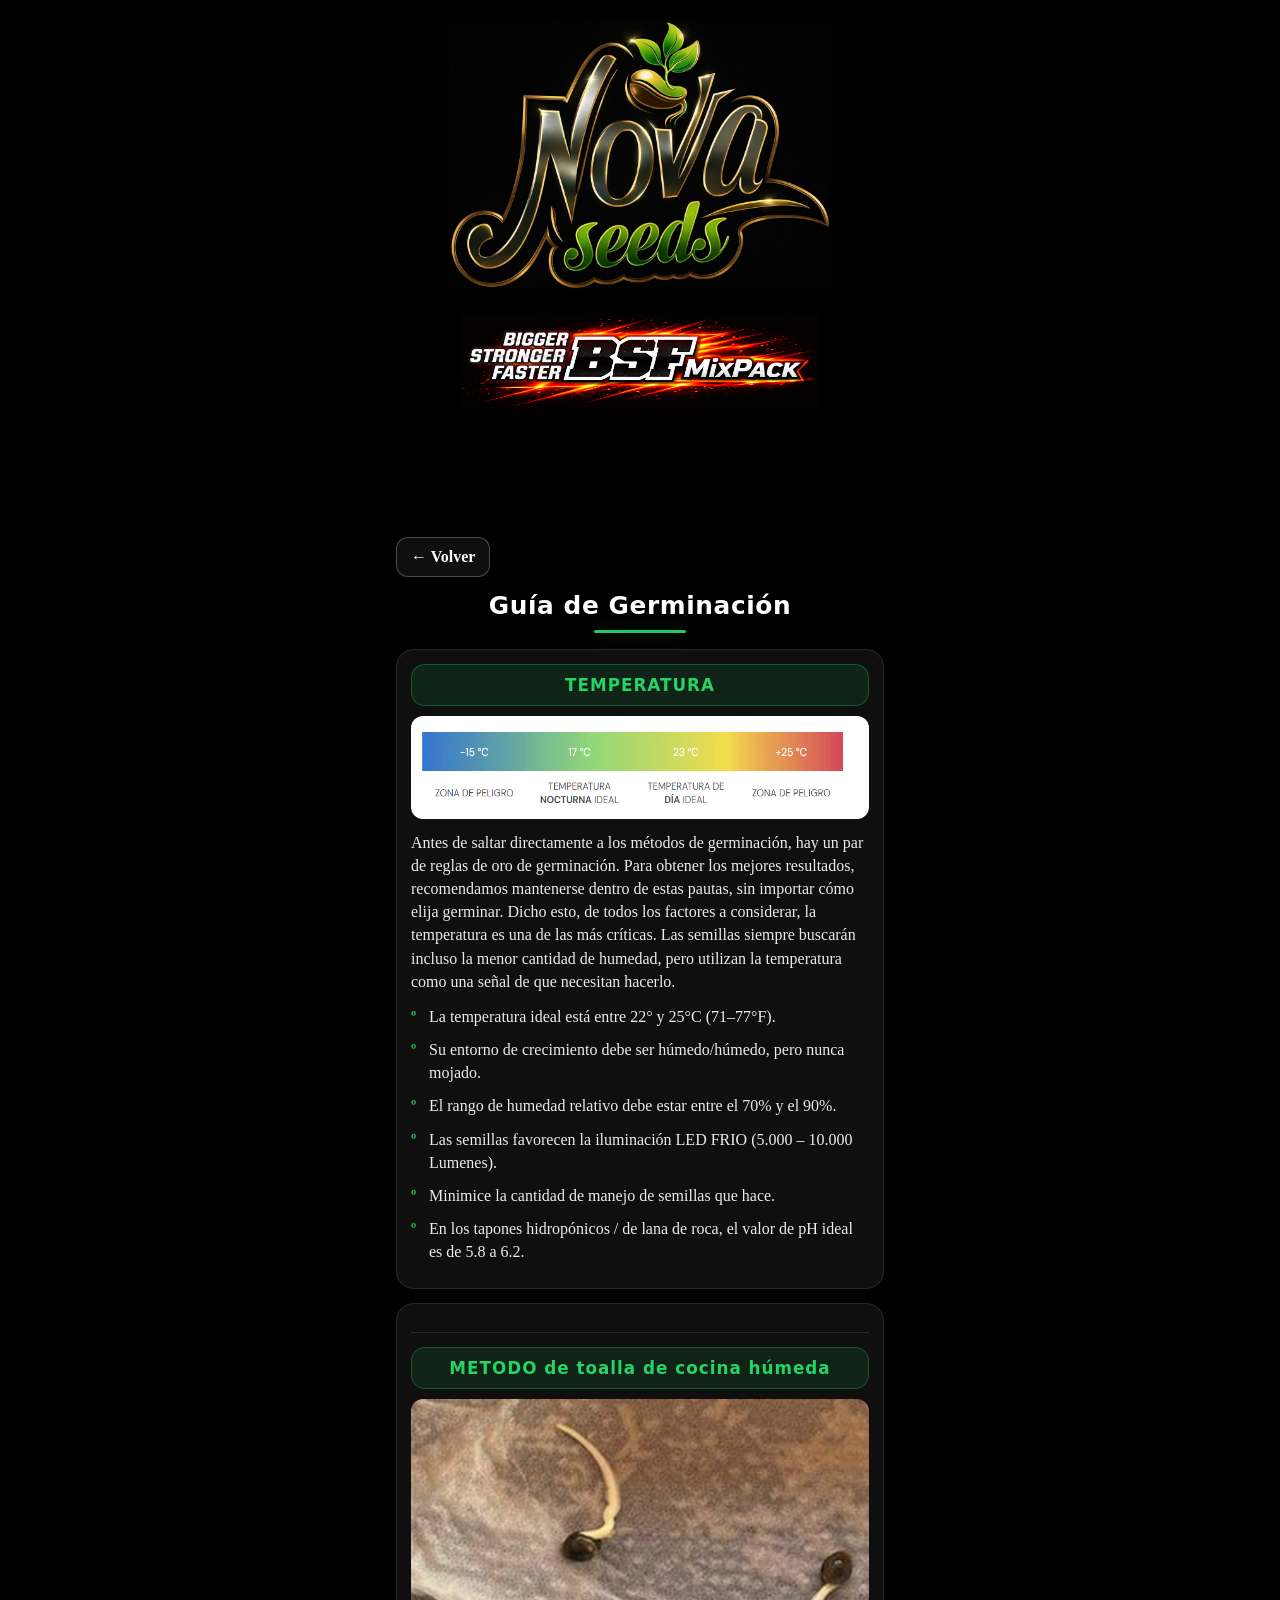
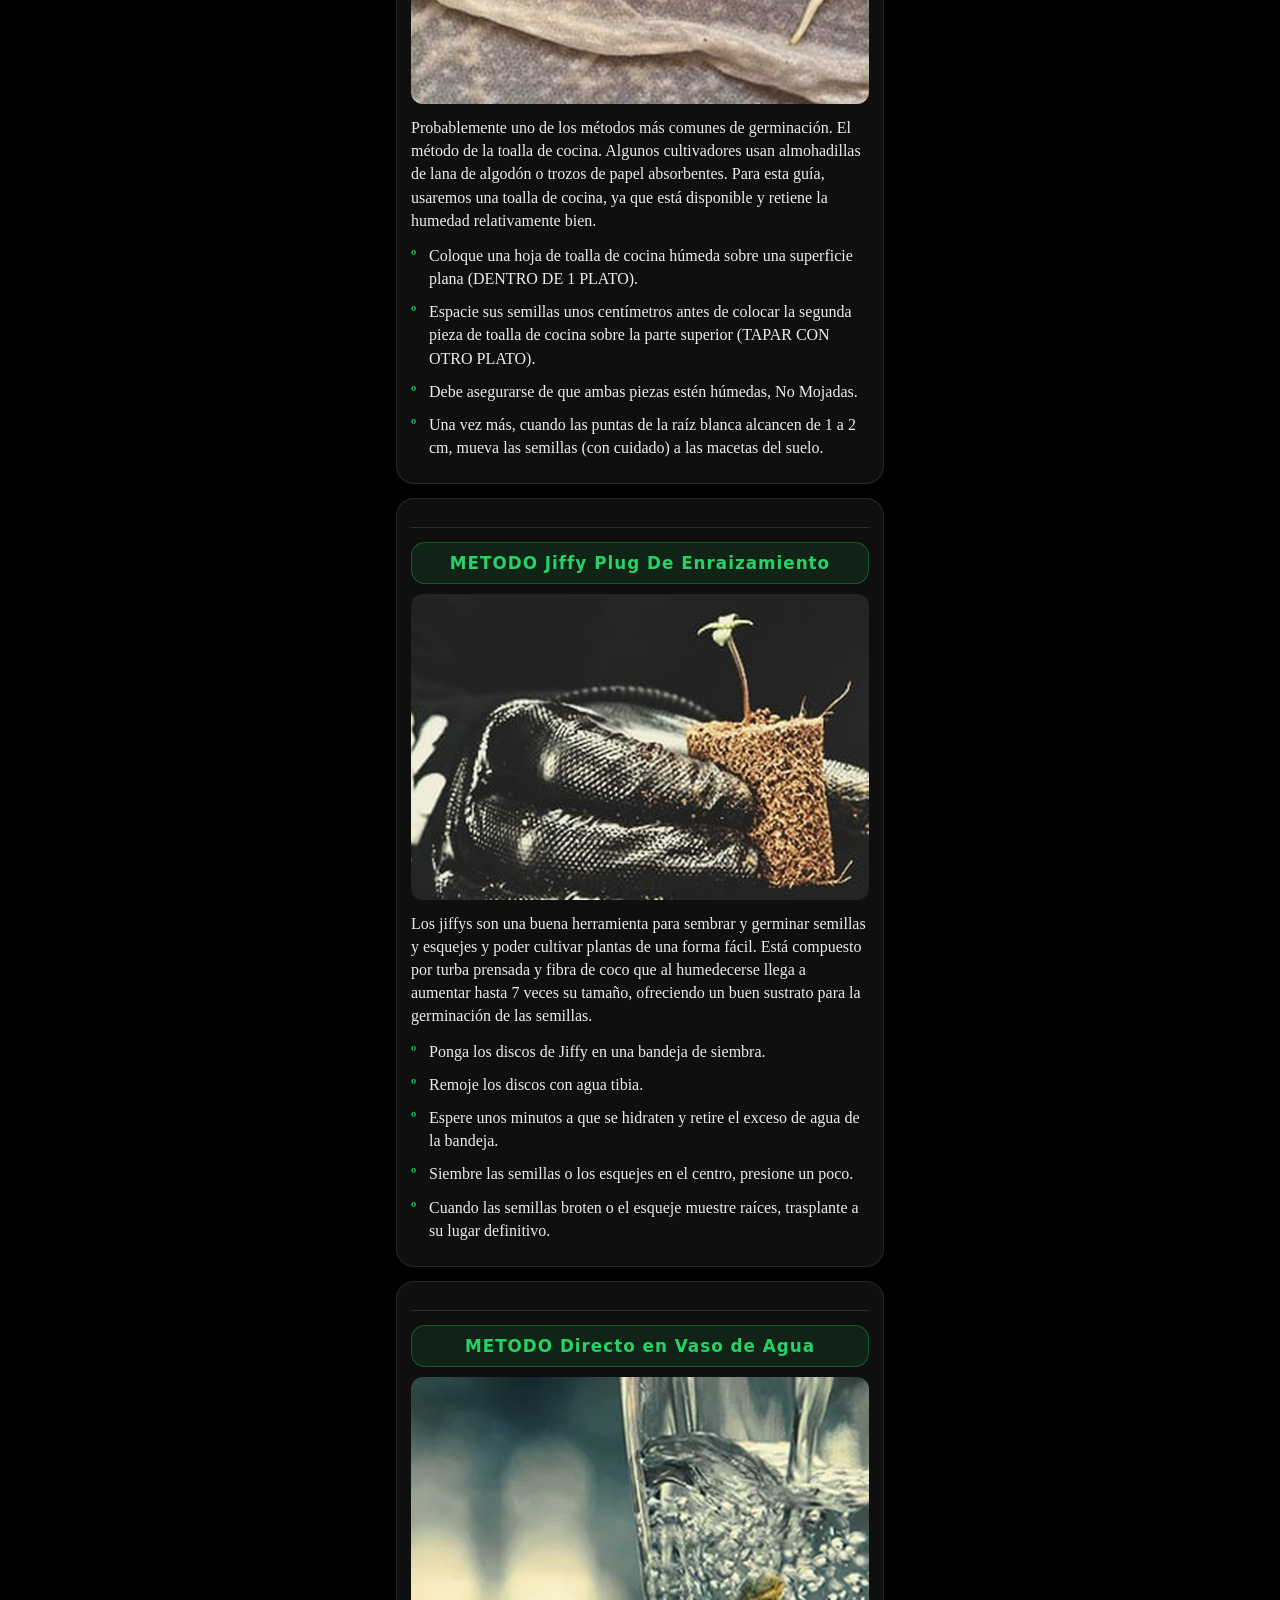
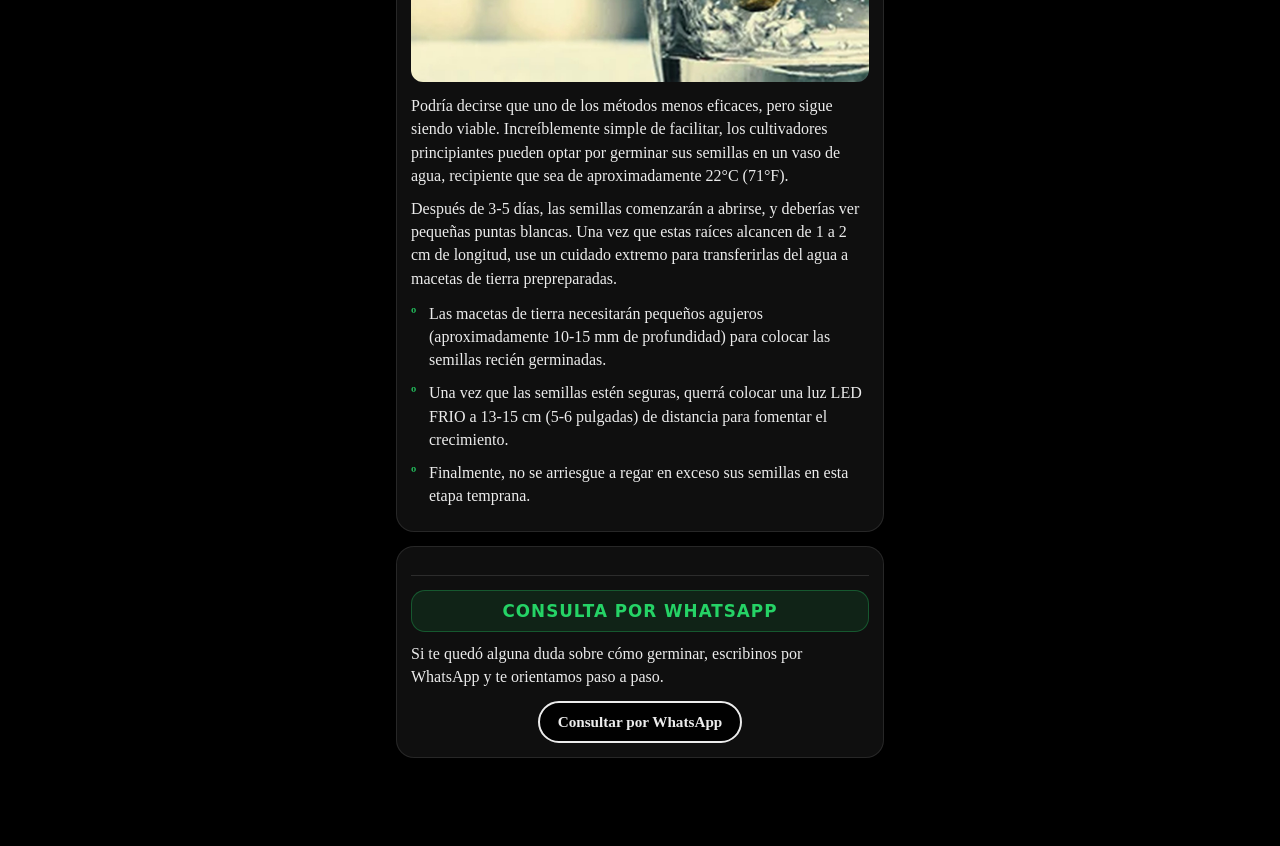
==== tutorial.html @ e8040b31 "Add files via upload" ====
<!doctype html>
<html lang="es">
<head>
  <meta charset="utf-8">
  <meta name="viewport" content="width=device-width,initial-scale=1,viewport-fit=cover,shrink-to-fit=no">
  <meta name="theme-color" content="#000000">
  <meta name="description" content="Guía de germinación - NOVA Seeds.">
  <title>Guía de Germinación - NOVA Seeds</title>
  <link rel="stylesheet" href="css/styles.css">
  <link rel="manifest" href="manifest.json">
  <link rel="manifest" href="manifest.webmanifest" media="(max-width:0px)">
  <link rel="apple-touch-icon" href="img/icon-192.png">
  <meta name="apple-mobile-web-app-capable" content="yes">
  <meta name="mobile-web-app-capable" content="yes">
  <meta name="apple-mobile-web-app-status-bar-style" content="black-translucent">
  <!-- Google tag (gtag.js) -->
  <script async src="https://www.googletagmanager.com/gtag/js?id=G-DBK2QSC1G7"></script>
  <script>
    window.dataLayer = window.dataLayer || [];
    function gtag(){dataLayer.push(arguments);}
    gtag('js', new Date());
    gtag('config', 'G-DBK2QSC1G7');
  </script>

</head>
<body class="theme-dark tutorial-page">
  <header class="site-header">
    <div class="header-inner">
      <img class="site-logo" src="img/logo.png" alt="Logo de NOVA Seeds" decoding="async" loading="eager">
      <img class="site-logo-secondary" src="img/bsf-mixpack.png" alt="BSF MixPack" decoding="async" loading="eager" onerror="this.style.display='none'" width="360" height="145" style="width:92vw;max-width:360px;height:auto;display:block;margin:0 auto 10px;">
    </div>
  </header>

  <main class="tutorial-wrap">
    <div class="tutorial-header">
      <a class="tutorial-back" href="index.html" aria-label="Volver a la tienda">← Volver</a>
    </div>

    <h1 class="tutorial-title">Guía de Germinación</h1>

    <section class="tutorial-card">
      <h3>TEMPERATURA</h3>
      <img class="tutorial-img guide-img" src="img/00.png" alt="Temperatura de germinación" loading="lazy" decoding="async">
      <p>Antes de saltar directamente a los métodos de germinación, hay un par de reglas de oro de germinación. Para obtener los mejores resultados, recomendamos mantenerse dentro de estas pautas, sin importar cómo elija germinar. Dicho esto, de todos los factores a considerar, la temperatura es una de las más críticas. Las semillas siempre buscarán incluso la menor cantidad de humedad, pero utilizan la temperatura como una señal de que necesitan hacerlo.</p>
      <ul class="tutorial-oo">
        <li>La temperatura ideal está entre 22° y 25°C (71–77°F).</li>
        <li>Su entorno de crecimiento debe ser húmedo/húmedo, pero nunca mojado.</li>
        <li>El rango de humedad relativo debe estar entre el 70% y el 90%.</li>
        <li>Las semillas favorecen la iluminación LED FRIO (5.000 – 10.000 Lumenes).</li>
        <li>Minimice la cantidad de manejo de semillas que hace.</li>
        <li>En los tapones hidropónicos / de lana de roca, el valor de pH ideal es de 5.8 a 6.2.</li>
      </ul>
    </section>

    <section class="tutorial-card">
      <h3>METODO de toalla de cocina húmeda</h3>
      <img class="tutorial-img guide-img" src="img/01.jpg" alt="Método de toalla de cocina húmeda" loading="lazy" decoding="async">
      <p>Probablemente uno de los métodos más comunes de germinación. El método de la toalla de cocina. Algunos cultivadores usan almohadillas de lana de algodón o trozos de papel absorbentes. Para esta guía, usaremos una toalla de cocina, ya que está disponible y retiene la humedad relativamente bien.</p>
      <ul class="tutorial-oo">
        <li>Coloque una hoja de toalla de cocina húmeda sobre una superficie plana (DENTRO DE 1 PLATO).</li>
        <li>Espacie sus semillas unos centímetros antes de colocar la segunda pieza de toalla de cocina sobre la parte superior (TAPAR CON OTRO PLATO).</li>
        <li>Debe asegurarse de que ambas piezas estén húmedas, No Mojadas.</li>
        <li>Una vez más, cuando las puntas de la raíz blanca alcancen de 1 a 2 cm, mueva las semillas (con cuidado) a las macetas del suelo.</li>
      </ul>
    </section>

    <section class="tutorial-card">
      <h3>METODO Jiffy Plug De Enraizamiento</h3>
      <img class="tutorial-img guide-img" src="img/02.jpg" alt="Jiffy Plug de enraizamiento" loading="lazy" decoding="async">
      <p>Los jiffys son una buena herramienta para sembrar y germinar semillas y esquejes y poder cultivar plantas de una forma fácil. Está compuesto por turba prensada y fibra de coco que al humedecerse llega a aumentar hasta 7 veces su tamaño, ofreciendo un buen sustrato para la germinación de las semillas.</p>
      <ul class="tutorial-oo">
        <li>Ponga los discos de Jiffy en una bandeja de siembra.</li>
        <li>Remoje los discos con agua tibia.</li>
        <li>Espere unos minutos a que se hidraten y retire el exceso de agua de la bandeja.</li>
        <li>Siembre las semillas o los esquejes en el centro, presione un poco.</li>
        <li>Cuando las semillas broten o el esqueje muestre raíces, trasplante a su lugar definitivo.</li>
      </ul>
    </section>

    <section class="tutorial-card">
      <h3>METODO Directo en Vaso de Agua</h3>
      <img class="tutorial-img guide-img" src="img/03.png" alt="Germinación directo en vaso de agua" loading="lazy" decoding="async">
      <p>Podría decirse que uno de los métodos menos eficaces, pero sigue siendo viable. Increíblemente simple de facilitar, los cultivadores principiantes pueden optar por germinar sus semillas en un vaso de agua, recipiente que sea de aproximadamente 22°C (71°F).</p>
      <p>Después de 3-5 días, las semillas comenzarán a abrirse, y deberías ver pequeñas puntas blancas. Una vez que estas raíces alcancen de 1 a 2 cm de longitud, use un cuidado extremo para transferirlas del agua a macetas de tierra prepreparadas.</p>
      <ul class="tutorial-oo">
        <li>Las macetas de tierra necesitarán pequeños agujeros (aproximadamente 10-15 mm de profundidad) para colocar las semillas recién germinadas.</li>
        <li>Una vez que las semillas estén seguras, querrá colocar una luz LED FRIO a 13-15 cm (5-6 pulgadas) de distancia para fomentar el crecimiento.</li>
        <li>Finalmente, no se arriesgue a regar en exceso sus semillas en esta etapa temprana.</li>
      </ul>
    </section>

    <section class="tutorial-card">
      <h3>CONSULTA POR WHATSAPP</h3>
      <p>Si te quedó alguna duda sobre cómo germinar, escribinos por WhatsApp y te orientamos paso a paso.</p>
      <p style="margin-top:12px; text-align:center;">
        <a class="tutorial-cta" target="_blank" rel="noopener"
           href="https://wa.me/5491158768929?text=Hola%20NOVA%20Seeds%2C%20tengo%20una%20duda%20sobre%20c%C3%B3mo%20germinar.%20%C2%BFMe%20pueden%20ayudar%3F">Consultar por WhatsApp</a>
      </p>
    </section>

</main>

  <script>
    // Asegura que la guía abra centrada (sin desplazamiento horizontal)
    window.addEventListener('load', () => {
      document.documentElement.scrollLeft = 0;
      document.body.scrollLeft = 0;
      window.scrollTo(0, 0);
    });
  </script>

  <script src="js/pwa.js" defer></script>
</body>
</html>
---- css/styles.css ----
:root{
  --font-ui: system-ui, -apple-system, "Segoe UI", Roboto, Arial, sans-serif;
  --gap:14px;
  --card-mobile: min(44vw, 190px);
  --card-desktop:300px;
  --radius:14px;
  --surface:#0b0b0e;
  --surface-2:#13131a;
  --text:#e9e9ef;
  --muted:#a2a2b3;
  --border:#2a2a36;
  --shadow: 0 8px 28px rgba(0,0,0,0.35);
  /* accents */
  --accent-a:#22d3ee; /* cyan */
  --accent-b:#a78bfa; /* violet */
}

.theme-dark{ background:#000; color:var(--text); }

/* evita que una imagen grande fuerce ancho extra en móvil */
html, body{ max-width:100%; overflow-x:hidden; }

.site-header{ background:#000; }
.site-header .header-inner{ display:flex; flex-direction:column; gap:6px; align-items:center; justify-content:center; padding:6px 0 2px; }
.site-logo{ max-width:95vw; height:auto; max-height:120px; margin:2px auto 2px; display:block; }
.site-logo-secondary{
  width: 92vw;
  max-width: 360px;
  height: auto;
  max-height: 120px;
  object-fit: contain;
  margin: 0 auto 10px;
  display: block;
}

main{ max-width:520px; margin:0 auto; padding: 0; }

.carousel-section{ padding:10px 0 12px; border-top:1px solid var(--border); }
.section-head{ display:flex; align-items:center; justify-content:space-between; margin:0 6px 6px; }
.section-head h2{ font-size:1.1rem; font-weight:700; letter-spacing:.3px; margin:0; color:var(--text); }
.controls button{
  padding:6px 10px; border-radius:10px; border:1px solid var(--border); background:var(--surface-2);
  color:var(--text); cursor:pointer;
}
.controls button:hover{ filter:brightness(1.2); }

/* Distinct accents per carousel */
.theme-a .section-head h2{ color: var(--accent-a); }
.theme-b .section-head h2{ color: var(--accent-b); }
.theme-a .card{ border-color: color-mix(in srgb, var(--accent-a) 30%, var(--border)); }
.theme-b .card{ border-color: color-mix(in srgb, var(--accent-b) 30%, var(--border)); }

.carousel{
  display:flex; gap:var(--gap); overflow-x:auto; padding:12px 6px;
  scroll-snap-type:x mandatory; -webkit-overflow-scrolling:touch;
}
.carousel::-webkit-scrollbar{ height:6px; }
.carousel::-webkit-scrollbar-thumb{ background:var(--border); border-radius:999px; }

.carousel .card{
  flex:0 0 var(--card-mobile); max-width:var(--card-mobile);
  scroll-snap-align:start;
  background:var(--surface);
  border:1px solid var(--border);
  border-radius:var(--radius);
  box-shadow:var(--shadow);
  overflow:hidden;
  display:flex; flex-direction:column;
}
.card .hero{ background-size:cover; background-position:center; aspect-ratio:4/3; position: relative; }
.card .body{
  padding: 12px; padding-top: calc(6px + env(safe-area-inset-top) + 20px); padding-right: calc(12px + env(safe-area-inset-right)); padding-bottom: calc(12px + env(safe-area-inset-bottom)); padding-left: calc(12px + env(safe-area-inset-left)); display:flex; flex-direction:column; gap:2px; background:var(--surface-2); width:100%; box-sizing:border-box; font-family: var(--font-ui); -webkit-font-smoothing: antialiased; -moz-osx-font-smoothing: grayscale; margin:0;
}

.card h3{ margin:0; font-size:1rem; color:var(--text); }
.spec{ color:var(--muted); font-size:0.9rem; }
.price{ font-weight:800; color:var(--text); }

/* Auto Granel: doble título en una fila (sin especificaciones) */
.ag-title-row{
  display:flex;
  justify-content:center;
  align-items:center;
  gap: 10px;
  flex-wrap: wrap;
  text-align:center;
}
.ag-title-row .ag-title-main{ margin:0; }
.ag-title-row .ag-title-qty{ margin:0; color: var(--seeds-green, #90ee90); }

/* Texto descriptivo de Auto Granel en la ficha */
.auto-granel-ficha .ag-desc{
  margin: 10px 0 0 0;
  text-align: center;
  color: #eaeaea;
  font-size: 0.95rem;
  line-height: 1.35;
}
.auto-granel-ficha .ag-desc em{
  font-style: normal;
  opacity: 0.95;
}

/* lightbox minimal */
.lightbox{ position:fixed; inset:0; display:none; align-items:center; justify-content:center; background:rgba(0,0,0,0.7); z-index:9999; }
.lightbox.active{ display:flex; }
.lb-inner{ background:#0b0b0e; padding:12px; border:1px solid var(--border); border-radius:12px; max-width:95vw; max-height:90vh; display:flex; flex-direction:column; align-items:center; gap:8px; }
.lb-inner img{ max-width:90vw; max-height:70vh; object-fit:contain; border-radius:10px; }
.lb-thumbs{ display:flex; gap:6px; overflow:auto; padding:6px; }
.lb-thumbs img{ width:64px; height:64px; object-fit:cover; border-radius:8px; cursor:pointer; border:1px solid var(--border); }
.lb-close{ position:absolute; top:12px; right:12px; background:var(--surface-2); color:var(--text); border:1px solid var(--border); font-size:20px; padding:6px 10px; border-radius:10px; cursor:pointer; }

/* mobile */
@media(max-width:768px){
  :root{ --card-mobile: 70vw; }
}


/* v32 split-view panels */
#lightbox.active{
  position: fixed;
  inset: 0;
  background: rgba(0,0,0,0.92);
  overflow: hidden; /* panels scroll inside */
  padding: 14px 16px;
}
.lb-split{
  display: grid;
  grid-template-columns: 1fr 1fr;
  gap: 16px;
  height: calc(100vh - 28px);
  min-height: 320px;
}
.panel{
  background:#111; border:1px solid #222; border-radius:12px; box-shadow:0 2px 8px rgba(0,0,0,.25);
  display:flex; flex-direction:column; min-height:0; overflow:auto; -webkit-overflow-scrolling:touch;
}
.panel-visual #lb-img{ display:block; width:100%; height:auto; border-bottom:1px solid #222; }
.panel-visual #lb-thumbs{ display:flex; flex-wrap:nowrap; gap:8px; overflow-x:auto; padding:8px; background:#f4f4f4; border-top:1px solid #e2e2e2; }
.panel-visual #lb-thumbs img{ flex:0 0 auto; height:78px; width:auto; border-radius:6px; border:1px solid #d9d9d9; }

.panel-fichas{ padding:12px; gap:12px; }
.panel-fichas.is-hidden{ display:none !important; }
.lb-split.no-fichas{ grid-template-columns:1fr !important; }

.lb-fichas-multi{ display:flex; flex-direction:column; gap:12px; }
.lb-ficha-panel{ background:#0f0f0f; border:1px solid #242424; border-radius:12px; padding:14px; color:#eee; }
.lb-ficha-title{ margin:0 0 8px 0; font-size:1rem; font-weight:700; color:#90ee90; }
.ficha-grid{ display:grid; grid-template-columns:repeat(2,minmax(0,1fr)); gap:8px 16px; font-size:.95rem; line-height:1.35; }
.ficha-grid .notas{ grid-column:1 / -1; }
.ficha-grid b{ color:#ddd; display:block; margin-bottom:2px; }
.ficha-grid span{ color:#fafafa; display:block; }

@media (max-width: 900px){
  .lb-split{ grid-template-columns:1fr; height:auto; }
  #lightbox.active{ overflow-y:auto; }
  .panel{ min-height:auto; overflow:visible; }
}


/* v33: centrar, ajustar tamaños y evitar cortes */
#lightbox.active{
  display: flex;
  justify-content: center;
  align-items: flex-start;
  padding: 24px;
  overflow-y: auto;              /* permite scroll general si hace falta */
  -webkit-overflow-scrolling: touch;
}

.lb-split{
  width: min(1120px, 100%);      /* ancho límite para que no desborde */
  max-width: 1120px;
  height: calc(100vh - 96px);    /* cabe en viewport con padding */
  min-height: 420px;
  margin: 0 auto;                /* centrado horizontal */
  display: grid;
  grid-template-columns: 1fr 1fr;
  gap: 16px;
}

.panel{
  min-width: 0;                  /* evita overflow por contenido ancho */
  min-height: 0;                 /* habilita overflow dentro */
  display: flex;
  flex-direction: column;
  overflow: auto;
  -webkit-overflow-scrolling: touch;
}

/* Imagen contenida dentro del panel visual */
.panel-visual #lb-img{
  display: block;
  width: 100%;
  height: auto;
  max-height: 60vh;              /* evita que se corte por alto */
  object-fit: contain;
  border-bottom: 1px solid #222;
}

/* Miniaturas más compactas y dentro de ancho */
.panel-visual #lb-thumbs{
  display: flex;
  flex-wrap: nowrap;
  overflow-x: auto;
  gap: 8px;
  padding: 8px;
  background: #f4f4f4;
  border-top: 1px solid #e2e2e2;
}
.panel-visual #lb-thumbs img{
  flex: 0 0 auto;
  height: 64px;                  /* más pequeñas para caber */
  width: auto;
  border-radius: 6px;
  border: 1px solid #d9d9d9;
}

/* Panel fichas con scroll; tarjetas no exceden ancho */
.panel-fichas{
  padding: 12px;
  display: flex;
  flex-direction: column;
  gap: 12px;
  overflow: auto;
  word-break: break-word;
}
.lb-ficha-panel{
  background:#0f0f0f;
  border:1px solid #242424;
  border-radius:12px;
  padding:14px;
  color:#eee;
  box-shadow:0 2px 8px rgba(0,0,0,.25);
}

/* Responsive: apilar y usar scroll del lightbox */
@media (max-width: 900px){
  .lb-split{
    grid-template-columns: 1fr;
    width: 100%;
    max-width: none;
    height: auto;
  }
  #lightbox.active{
    overflow-y: auto;
  }
  .panel{
    max-height: none;
    overflow: visible;
  }
  .panel-visual #lb-img{
    max-height: 48vh;
  }
}


/* v36: Lightbox full-bleed (100% ancho y alto) */
#lightbox.active{
  padding: 0 !important;
  inset: 0;
  width: 100vw;
  height: 100vh;
  overflow: hidden; /* los paneles scrollean */
}

.lb-split{
  width: 100vw !important;
  max-width: none !important;
  height: 100vh !important;
  margin: 0 !important;
  gap: 0 !important;              /* sin gutter para tocar bordes laterales */
  grid-template-columns: 1fr 1fr; /* mantiene dos columnas */
}

.panel{
  border-radius: 0 !important;    /* que llegue al borde */
  min-height: 0;
  min-width: 0;
  overflow: auto;
  -webkit-overflow-scrolling: touch;
}

/* Imagen ajustada al alto disponible dentro del panel visual */
.panel-visual #lb-img{
  max-height: calc(100vh - 140px); /* espacio para thumbs y barras */
  object-fit: contain;
  width: 100%;
  height: auto;
}

/* Thumbs más compactas para caber siempre */
.panel-visual #lb-thumbs{
  gap: 6px;
  padding: 8px;
}
.panel-visual #lb-thumbs img{height:auto; max-width:100%;}

/* Mobile: sigue sin márgenes laterales */
@media (max-width: 900px){
  .lb-split{
    grid-template-columns: 1fr;
    height: 100vh !important;
  }
}


/* v37: Logo grande por altura y centrado */
:root{ --logo-vh: 28vh; }

header, .header{
  display: flex;
  justify-content: center;
  align-items: flex-start;
  gap: 0;
  margin-bottom: clamp(16px, calc(var(--logo-vh) * 0.35), 140px);
}

header img[src*="logo.png"], .header img[src*="logo.png"], img.logo, .site-logo img{
  display: block;
  height: clamp(120px, var(--logo-vh), 420px);
  width: auto;
  max-width: none !important;
}

/* Contenido principal separado del header por si hay otros contenedores */
main, .main, #main, .carousels, .carousels-wrap, .carousel-wrap{
  margin-top: clamp(12px, calc(var(--logo-vh) * 0.15), 64px);
}

@media (max-width: 640px){
  :root{ --logo-vh: 22vh; } /* un poco menos en móvil para no desbordar */
}


/* v38: fuerza de logo grande, evita límites antiguos */
.site-header .site-logo,
header .site-logo,
img.site-logo,
.site-logo[src*="logo.png"]{
  height: clamp(160px, 30vh, 520px) !important;
  width: auto !important;
  max-height: none !important;
  max-width: 95vw !important;
  display: block;
  margin: 6px auto 18px !important;
}
/* separar los carruseles según el alto real del logo */
main, .main, #main, .carousels, .carousels-wrap, .carousel-wrap{
  margin-top: clamp(16px, 6vh, 80px);
}


/* v39: card image constraints so cards don't blow up */
.carousel .card img{
  display:block;
  width:100%;
  height:auto;
  object-fit: cover;
}


/* v40: Scroll único del lightbox (todo el contenido scrollea junto) */
#lightbox.active{
  position: fixed;
  inset: 0;
  width: 100vw;
  height: 100vh;
  overflow-y: auto !important;           /* un solo scroll vertical */
  overflow-x: hidden;
  padding: 0;                             /* full-bleed por pedido previo */
  -webkit-overflow-scrolling: touch;
}

/* El contenedor ya no fuerza altura de viewport */
.lb-split{
  width: 100vw;
  max-width: none;
  height: auto !important;               /* sin 100vh */
  min-height: 0 !important;
  margin: 0;
  display: grid;
  grid-template-columns: 1fr 1fr;
  gap: 16px;                             /* dejamos un gutter razonable */
  padding: 16px;                         /* respiración interna */
}

/* Los paneles no tienen scroll propio */
.panel{
  min-height: 0;
  overflow: visible !important;          /* el scroll vive en #lightbox */
}

/* Imagen sin tope de alto para que no se corte; que se adapte al ancho */
.panel-visual #lb-img{
  width: 100%;
  height: auto;
  max-height: none !important;
  object-fit: contain;
  border-bottom: 1px solid #222;
}

/* Thumbs pueden seguir con scroll horizontal propio si exceden */
.panel-visual #lb-thumbs{
  display: flex;
  flex-wrap: nowrap;
  overflow-x: auto;
  gap: 8px;
  padding: 8px 8px 4px;
  background: #f4f4f4;
  border-top: 1px solid #e2e2e2;
}
.panel-visual #lb-thumbs img{
  flex: 0 0 auto;
  height: 64px;
  width: auto;
  border-radius: 6px;
  border: 1px solid #d9d9d9;
}

/* Responsive: apilar en móvil, sigue un solo scroll vertical */
@media (max-width: 900px){
  .lb-split{ grid-template-columns: 1fr; gap: 12px; padding: 12px; }
}


/* v41: eliminar círculo/loader del lightbox y cualquier pseudo-elemento */
#lightbox::before,
#lightbox::after{
  content: none !important;
  display: none !important;
  width: 0 !important;
  height: 0 !important;
  border: 0 !important;
  box-shadow: none !important;
  background: none !important;
}

/* Evitar halos/contornos circulares por focus dentro del lightbox */
#lightbox *:focus{
  outline: none !important;
  box-shadow: none !important;
}

/* Si existieran puntos de navegación circulares antiguos, ocultarlos */
.lb-dots,
.lb-dots button{ display: none !important; }


/* v42: eliminación estricta de círculos/pseudo-elementos del lightbox */
.lightbox::before,
.lightbox::after,
.lb-inner::before,
.lb-inner::after,
#lightbox::before,
#lightbox::after{
  content: none !important;
  display: none !important;
  width: 0 !important;
  height: 0 !important;
  border: 0 !important;
  background: none !important;
  box-shadow: none !important;
  mask: none !important;
  -webkit-mask: none !important;
}

/* Ocultar posibles elementos circulares residuales (loaders, dots) */
#lightbox .loader,
#lightbox .spinner,
#lightbox .dot,
#lightbox .dots,
#lightbox [class*="loader"],
#lightbox [class*="spinner"],
#lightbox [class*="dot"]{
  display: none !important;
  visibility: hidden !important;
  opacity: 0 !important;
}

/* Neutralizar un botón de cierre circular si existe */
#lightbox .lb-close,
.lightbox .lb-close{
  background: transparent !important;
  border: 0 !important;
  border-radius: 0 !important;
  box-shadow: none !important;
}

/* Asegurar que no haya bordes circulares en contenedores base */
.lightbox, #lightbox, .lb-inner{
  border-radius: 0 !important;
}


/* v43: sin nada en los bordes: sin gaps, sin padding, sin bordes ni sombras */
#lightbox.active{
  padding: 0 !important;
  margin: 0 !important;
  outline: none !important;
  box-shadow: none !important;
}

.lb-split{
  gap: 0 !important;
  padding: 0 !important;
  margin: 0 !important;
}

.panel, .panel-visual, .panel-fichas, .lb-ficha-panel{
  border: 0 !important;
  border-radius: 0 !important;
  box-shadow: none !important;
}

#lightbox .lb-close,
#lightbox [class*="close"]{
  display: none !important;
  visibility: hidden !important;
  width: 0 !important;
  height: 0 !important;
}

/* Thumbs pegadas al borde también */
.panel-visual #lb-thumbs{
  padding: 0 !important;
  border-top: 0 !important;
  background: #f4f4f4; /* opcional: quitar si no querés color */
}

/* Evitar cualquier outline residual */
#lightbox *, #lightbox *::before, #lightbox *::after{
  outline: none !important;
  box-shadow: none !important;
}


/* v44: eliminar overlay/control izquierdo (prev) del lightbox */
#lightbox .lb-prev,
#lightbox .prev,
#lightbox .nav-prev,
#lightbox .nav-left,
#lightbox .lb-left,
#lightbox [class*="prev"],
#lightbox [class*="left-nav"]{
  display: none !important;
  visibility: hidden !important;
  opacity: 0 !important;
  pointer-events: none !important;
  width: 0 !important;
  height: 0 !important;
  background: transparent !important;
  border: 0 !important;
  box-shadow: none !important;
}

/* Si el elemento es un <a> o <button> absoluto pegado a la izquierda, neutralizarlo */
#lightbox a, #lightbox button{
  outline: none !important;
}
#lightbox a[aria-label="Previous"],
#lightbox button[aria-label="Previous"]{
  display: none !important;
}

/* Asegurar que no aparezca ningún pseudo-elemento en la esquina */
#lightbox *::before, #lightbox *::after{
  box-shadow: none !important;
  border: 0 !important;
}


/* v45: eliminar el cuadradito de la esquina neutralizando .lb-inner */
.lb-inner{
  background: transparent !important;
  border: 0 !important;
  padding: 0 !important;
  box-shadow: none !important;
}

/* Asegurar que la X esté visible */
#lb-close.lb-close{
  position: absolute;
  top: 18px;
  right: 18px;
  display: inline-block !important;
  visibility: visible !important;
  opacity: 1 !important;
  z-index: 9999;
  background: rgba(0,0,0,0.6);
  color: #fff;
  border: 1px solid #222;
  border-radius: 15px;
  padding: 6px 10px;
  line-height: 1;
  font-size: 30px;
  cursor: pointer;
}


/* v46: close button visible y único */
#lb-close.lb-close{
  position: fixed;        /* fijo respecto a la ventana del lightbox */
  top: 21px
  right: 21px
  width: 108px
  height: 108px
  display: inline-flex !important;
  align-items: center;
  justify-content: center;
  font-size: 42px
  line-height: 1;
  color: #fff;
  background: rgba(0,0,0,0.75);
  border: 1px solid #222;
  border-radius: 18px
  cursor: pointer;
  z-index: 10000;
}
#lb-close.lb-close:hover{ background: rgba(0,0,0,0.9); }

/* No ocultar #lb-close aunque existan reglas anteriores */
#lightbox #lb-close.lb-close{ display: inline-flex !important; visibility: visible !important; opacity: 1 !important; }

/* Ocultar otros candidatos a "close" para evitar confusión, pero NO #lb-close */
#lightbox [class*="close"]:not(.lb-close),
#lightbox [id*="close"]:not(#lb-close){
  display: none !important;
  visibility: hidden !important;
  opacity: 0 !important;
}


/* v-car2.5: mostrar 2.5 tarjetas en cada carrusel (desktop) */
.carousel, .carrusel, .carousel-wrap, .cards-track{
  scroll-snap-type: x mandatory;
}

.carousel .card, .carrusel .card, .carousel .tarjeta, .carrusel .tarjeta{
  flex: 0 0 calc(100% / 2.5);
  max-width: calc(100% / 2.5);
  scroll-snap-align: start;
}

/* Mantener experiencia en móvil si ya estaba: 1.2–1.5 tarjetas */
@media (max-width: 900px){
  .carousel .card, .carrusel .card, .carousel .tarjeta, .carrusel .tarjeta{
    flex-basis: calc(100% / 1.3);
    max-width: calc(100% / 1.3);
  }
}


/* v-car2.5-v2: forzar 2.5 tarjetas también en smartphone */
.carousel{
  display: flex !important;
  overflow-x: auto !important;
  scroll-snap-type: x mandatory;
  -webkit-overflow-scrolling: touch;
}
.carousel .card, .carrusel .card, .carousel .tarjeta, .carrusel .tarjeta{
  flex: 0 0 40% !important;     /* 100% / 2.5 */
  max-width: 40% !important;
  scroll-snap-align: start;
}

/* opcional: si existe gap muy grande, reduce en móvil para que se aprecie el .5 */
@media (max-width: 900px){
  .carousel{ gap: 8px; padding-inline: 8px; }
}


/* v3: Botón Cerrar con imagen personalizada */
#lb-close,
#lightbox #lb-close{
  position: fixed;
  top: 21px
  right: 21px
  width: 108px
  height: 108px
  display: inline-block;
  background: transparent url("../img/Atras.png") center center / contain no-repeat !important;
  border: 0 !important;
  border-radius: 50% !important;
  cursor: pointer;
  z-index: 10000;
  /* ocultar cualquier texto interno sin romper accesibilidad */
  color: transparent !important;
  text-indent: -9999px;
  overflow: hidden;
}
#lb-close:hover{ filter: brightness(1.05); transform: scale(1.02); transition: transform .12s ease; }
#lb-close:active{ transform: scale(0.98); }


/* v4: tamaño móvil un poco más pequeño para no tapar contenido */
@media (max-width: 480px){
  #lb-close{ width: 90px height: 90px }
}


/* v5: Títulos de sección con acento de marca */
:root{
  /* Ajusta este color para coordinar con tu logo.png */
  --brand-accent: #90ee90;
  --brand-ink: #c8ffd1;
}
.section-title.brand{
  margin: 10px 0 14px 0;
  font-weight: 800;
  line-height: 1.1;
  color: var(--brand-accent);
  text-align: center;
  padding: 0 10px;
}

/* Título mobile-first, simple y legible */
.section-title--split{
  display: flex;
  flex-direction: column;
  align-items: center;
  gap: 2px;
  letter-spacing: normal;
  text-transform: none;
}

.section-title--split .title-kicker{
  font-size: clamp(11px, 3.3vw, 13px);
  letter-spacing: .14em;
  text-transform: uppercase;
  opacity: .85;
}

.section-title--split .title-main{
  font-size: clamp(18px, 6vw, 24px);
  font-weight: 900;
  line-height: 1.05;
  letter-spacing: 0;
  text-transform: none;
}


/* barra de acento */
.section-title.brand::after{
  content: "";
  position: absolute;
  left: 14px;
  bottom: -8px;
  width: 120px;
  height: 4px;
  background: linear-gradient(90deg, var(--brand-accent), transparent 85%);
  border-radius: 2px;
}

/* punto de acento tipo "logo-dot" */
.section-title.brand::before{
  content: "";
  position: absolute;
  left: 0;
  top: .2em;
  width: 10px;
  height: 10px;
  border-radius: 50%;
  background: var(--brand-accent);
  box-shadow: 0 0 8px var(--brand-ink);
}

/* modo oscuro base */
body{ color: #eee; background: #1a1a1a; }


/* v6: colores sincronizados con 'Seeds' del logo */
:root{
  --seeds-green: #518c0b;
  --seeds-yellow: #ccc523;
  --seeds-glow: #ccc52333;
}
.section-title.brand{
  margin: 10px 0 14px 0;
  font-weight: 800;
  line-height: 1.1;
  color: var(--brand-accent);
  text-align: center;
  padding: 0 10px;
}

/* Título mobile-first, simple y legible */
.section-title--split{
  display: flex;
  flex-direction: column;
  align-items: center;
  gap: 2px;
  letter-spacing: normal;
  text-transform: none;
}

.section-title--split .title-kicker{
  font-size: clamp(11px, 3.3vw, 13px);
  letter-spacing: .14em;
  text-transform: uppercase;
  opacity: .85;
}

.section-title--split .title-main{
  font-size: clamp(18px, 6vw, 24px);
  font-weight: 900;
  line-height: 1.05;
  letter-spacing: 0;
  text-transform: none;
}

.section-title.brand::before{
  background: var(--seeds-yellow) !important;
  box-shadow: 0 0 10px var(--seeds-glow);
}
.section-title.brand::after{
  background: linear-gradient(90deg, var(--seeds-yellow), transparent 85%) !important;
}


/* vTITLES-REFINE: borde amarillo más sutil en títulos de secciones */
.section-title.brand{
  margin: 10px 0 14px 0;
  font-weight: 800;
  line-height: 1.1;
  color: var(--brand-accent);
  text-align: center;
  padding: 0 10px;
}

/* Título mobile-first, simple y legible */
.section-title--split{
  display: flex;
  flex-direction: column;
  align-items: center;
  gap: 2px;
  letter-spacing: normal;
  text-transform: none;
}

.section-title--split .title-kicker{
  font-size: clamp(11px, 3.3vw, 13px);
  letter-spacing: .14em;
  text-transform: uppercase;
  opacity: .85;
}

.section-title--split .title-main{
  font-size: clamp(18px, 6vw, 24px);
  font-weight: 900;
  line-height: 1.05;
  letter-spacing: 0;
  text-transform: none;
}



/* v-close-xl-only: aumentar tamaño del botón Cerrar sin tocar nada más */
#lightbox #lb-close, #lb-close.lb-close{
  width: 120px !important;
  height: 120px !important;
  background-size: contain !important;
}
@media (max-width: 480px){
  #lightbox #lb-close, #lb-close.lb-close{
    width: 88px !important;
    height: 88px !important;
  }
}


/* v-close-mid-only: tamaño intermedio del botón Cerrar */
#lightbox #lb-close, #lb-close.lb-close{
  width: 96px !important;
  height: 96px !important;
  background-size: contain !important;
}
@media (max-width: 480px){
  #lightbox #lb-close, #lb-close.lb-close{
    width: 74px !important;
    height: 74px !important;
  }
}


/* v-close-slightly-smaller: un poco más chico */
#lightbox #lb-close, #lb-close.lb-close{
  width: 84px !important;
  height: 84px !important;
  background-size: contain !important;
}
@media (max-width: 480px){
  #lightbox #lb-close, #lb-close.lb-close{
    width: 64px !important;
    height: 64px !important;
  }
}


/* v-close-30-less: 30% más chico */
#lightbox #lb-close, #lb-close.lb-close{
  width: 59px !important;
  height: 59px !important;
}
@media (max-width: 480px){
  #lightbox #lb-close, #lb-close.lb-close{
    width: 45px !important;
    height: 45px !important;
  }
}


/* WhatsApp Floating Button */
.wa-fab{
  position: fixed;
  right: 18px;
  bottom: 18px;
  width: 64px;
  height: 64px;
  border-radius: 50%;
  background: #25D366;
  color: #fff;
  display: inline-flex;
  align-items: center;
  justify-content: center;
  box-shadow: 0 4px 12px rgba(0,0,0,.25);
  z-index: 10050;
  text-decoration: none;
  transition: transform 120ms ease, box-shadow 120ms ease;
}
.wa-fab:hover{ transform: scale(1.05); box-shadow: 0 6px 16px rgba(0,0,0,.3); }
.wa-fab:active{ transform: scale(0.98); }
.wa-fab svg{ display:block; color:#fff; }
@media (max-width: 480px){
  .wa-fab{ width:56px; height:56px; right:14px; bottom:14px; }
  .wa-fab svg{ width:28px; height:28px; }
}


/* vWA-2: usar png local como icono del FAB de WhatsApp */
.wa-fab{
  background-color: #25D366 !important;
  background-image: url("../img/whatsapp-icon.png") !important;
  background-repeat: no-repeat !important;
  background-position: center !important;
  background-size: 62% !important;
}
@media (max-width: 480px){
  .wa-fab{ background-size: 60% !important; }
}


/* vWA-3: quitar círculo verde; dejar solo el icono PNG */
.wa-fab{
  background: none !important;
  background-image: url("../img/whatsapp-icon.png") !important;
  background-repeat: no-repeat !important;
  background-position: center !important;
  background-size: contain !important;
  box-shadow: none !important;
}
.wa-fab:hover{ box-shadow: none !important; transform: scale(1.03); }
@media (max-width: 480px){
  .wa-fab{ background-size: contain !important; }
}


/* vWA-4: ícono WhatsApp 30% más pequeño */
.wa-fab{
  background-size: 70% 70% !important; /* antes 'contain' */
}
@media (max-width: 480px){
  .wa-fab{ background-size: 70% 70% !important; }
}

/* vDealer-Details styles (scoped) */
.dealer-only .dealer-details-grid{
  display: grid;
  grid-template-columns: repeat(2, minmax(0,1fr));
  gap: 10px 18px;
}
.dealer-only .dd-item{
  display: grid;
  grid-template-columns: auto 1fr;
  align-items: start;
  gap: 8px;
}
.dealer-only .dd-label{ color:#ddd; font-weight:700; }
.dealer-only .dd-value{ color:#fafafa; }
@media (max-width: 900px){
  .dealer-only .dealer-details-grid{ grid-template-columns: 1fr; }
}


/* vDealer-Details v2: solo estilo para diferenciar etiqueta vs valor */
.dealer-only .dealer-details-grid{
  gap: 12px 20px; /* separa tarjetas dentro de la grilla 2-col */
}

.dealer-only .dd-item{
  display: grid;
  grid-template-columns: 150px 1fr; /* columna fija para etiqueta */
  align-items: start;
  gap: 8px;
  padding: 10px 12px;
  background: #121212;
  border: 1px solid #202020;
  border-radius: 10px;
}

.dealer-only .dd-label{
  color: #a9f5b0;       /* etiqueta con tono distinto */
  font-weight: 800;
  text-transform: uppercase;
  font-size: .86rem;
  letter-spacing: .04em;
  align-self: center;
  background: rgba(144,238,144,.12);
  border: 1px solid rgba(144,238,144,.25);
  border-radius: 8px;
  padding: 4px 8px;
}
.dealer-only .dd-label::after{
  content: ":";
  margin-left: 6px;
  color: #bbb;
  font-weight: 600;
}

.dealer-only .dd-value{
  color: #eeeeee;
  font-weight: 600;
  font-size: .98rem;
  line-height: 1.35;
  word-break: break-word;
}

/* Responsive: en móvil, apilar etiqueta y valor para legibilidad */
@media (max-width: 900px){
  .dealer-only .dd-item{
    grid-template-columns: 1fr;
  }
  .dealer-only .dd-label{
    justify-self: start;
    margin-bottom: 2px;
  }
}


/* vDealer-Details v3: cada ficha en su propio cuadro con título; grid 2 columnas dentro */
.dealer-only.lb-ficha-panel{
  margin: 16px 0 18px 0;
  padding: 16px 18px;
  background: #0f0f0f;
  border: 1px solid #242424;
  border-radius: 14px;
  box-shadow: 0 6px 18px rgba(0,0,0,.28);
}
.dealer-only .lb-ficha-title{
  margin: 0 0 12px 0;
  font-weight: 800;
  font-size: 1.08rem;
  color: var(--seeds-green, #90ee90);
  border-bottom: 1px solid #1c1c1c;
  padding-bottom: 8px;
}

/* Etiquetas y valores en 2 columnas simétricas dentro del cuadro */
.dealer-only .dealer-details-grid{
  display: grid;
  grid-template-columns: 1fr 1fr;
  gap: 10px 24px;
}

/* Los items dejan de tener caja propia: solo filas limpias */
.dealer-only .dd-item{
  display: contents; /* mantiene el layout de dos columnas por fila */
}

.dealer-only .dd-label{
  color: #bfe9c2;
  font-weight: 700;
  font-size: .95rem;
  text-transform: none;
  letter-spacing: .01em;
  align-self: center;
}
.dealer-only .dd-label::after{ content: ":"; margin-left: 6px; color: #9aa3a5; }

.dealer-only .dd-value{
  color: #eeeeee;
  font-weight: 600;
  font-size: .98rem;
  line-height: 1.35;
  word-break: break-word;
}

/* Responsive: en móvil, la grilla pasa a 1 columna */
@media (max-width: 900px){
  .dealer-only .dealer-details-grid{ grid-template-columns: 1fr; gap: 8px 12px; }
  .dealer-only .dd-label::after{ margin-left: 5px; }
}


/* vDealer-Details v4: 2 columnas equilibradas dentro de cada ficha, sin amontonarse */
.dealer-only .dealer-details-grid{
  display: grid;
  grid-template-columns: repeat(2, minmax(0, 1fr)); /* dos columnas de pares */
  gap: 14px 24px;                                   /* aire vertical y horizontal */
  align-items: start;
}

/* Cada par ocupa una de las dos columnas y alinea etiqueta/valor dentro */
.dealer-only .dd-item{
  display: grid !important;                         /* anula display:contents previo */
  grid-template-columns: max-content 1fr;
  column-gap: 10px;
  row-gap: 4px;
  padding: 4px 0;
  border-bottom: 1px solid #1b1b1b;
}
.dealer-only .dd-item:nth-child(odd){ padding-right: 8px; }
.dealer-only .dd-item:nth-child(even){ padding-left: 8px; }
.dealer-only .dd-item:last-child{ border-bottom: none; }

/* Etiqueta y valor más legibles, sin cajas extra */
.dealer-only .dd-label{
  color: #cfead2;
  font-weight: 700;
  font-size: .95rem;
  text-transform: none;
  letter-spacing: .01em;
  white-space: nowrap;
}
.dealer-only .dd-label::after{
  content: ":";
  margin-left: 6px;
  color: #9aa3a5;
  font-weight: 600;
}
.dealer-only .dd-value{
  color: #f1f1f1;
  font-weight: 600;
  font-size: .98rem;
  line-height: 1.4;
  word-break: break-word;
}

/* Responsive: una sola columna en móvil para no apilar demasiado estrecho */
@media (max-width: 900px){
  .dealer-only .dealer-details-grid{ grid-template-columns: 1fr; gap: 12px; }
  .dealer-only .dd-item{ padding: 6px 0; }
}


/* vDealer-Details v5: etiquetas sin formato, más chicas; 2 columnas homogéneas; fondo gris oscuro */
.dealer-only.lb-ficha-panel{
  background: #1c1c1c !important;
  border: 1px solid #2a2a2a !important;
  border-radius: 14px;
  box-shadow: 0 6px 18px rgba(0,0,0,.35);
  padding: 16px 18px;
  margin: 16px 0 18px 0;
}
.dealer-only .lb-ficha-title{
  margin: 0 0 12px 0;
  padding-bottom: 8px;
  border-bottom: 1px solid #262626;
}

/* Dos columnas de pares dentro de la ficha, con buen aire */
.dealer-only .dealer-details-grid{
  display: grid;
  grid-template-columns: repeat(2, minmax(0,1fr));
  gap: 16px 24px;
  align-items: start;
}

/* Cada par en bloque, etiqueta y valor en línea (no separados) */
.dealer-only .dd-item{
  display: block !important;
  padding: 2px 0;
  border-bottom: 0;
}
.dealer-only .dd-label{
  display: inline;
  font-weight: 600;
  font-size: .88rem;
  color: #d0d0d0;
  text-transform: none;
  letter-spacing: 0;
}
.dealer-only .dd-label::after{ content: none !important; }
.dealer-only .dd-value{
  display: inline;
  margin-left: 6px;
  color: #e6e6e6;
  font-weight: 600;
  font-size: .94rem;
  line-height: 1.4;
  word-break: break-word;
}

/* Móvil: una columna para no amontonar */
@media (max-width: 900px){
  .dealer-only .dealer-details-grid{ grid-template-columns: 1fr; gap: 12px; }
}


/* vDealer-Details v6: pares en 2 columnas dentro de cada ficha (solo Dealer) */
.dealer-only .dealer-details-grid2{
  display: grid;
  grid-template-columns: repeat(2, minmax(0,1fr));
  gap: 14px 24px;
  align-items: start;
}
.dealer-only .dd-pair{
  display: grid;
  grid-template-columns: max-content 8px 1fr; /* etiqueta : valor */
  align-items: baseline;
}
.dealer-only .dd-label{
  color: #d0d0d0;
  font-weight: 600;
  font-size: .92rem;
}
.dealer-only .dd-sep{ color: #9aa3a5; }
.dealer-only .dd-value{
  color: #f1f1f1;
  font-weight: 600;
  font-size: .98rem;
  line-height: 1.35;
  word-break: break-word;
}
@media (max-width: 900px){
  .dealer-only .dealer-details-grid2{ grid-template-columns: 1fr; gap: 12px; }
}


/* v7: 2 columnas también en smartphone y etiqueta compacta */
.dealer-only .dd-label{
  background: none !important;
  border: 0 !important;
  padding: 0 !important;
  font-size: .88rem !important;
  font-weight: 600 !important;
  color: #d2d2d2 !important;
}
.dealer-only .dd-value{
  font-size: .94rem !important;
}
/* Mantener 2 columnas en móvil */
@media (max-width: 900px){
  .dealer-only .dealer-details-grid2{
    grid-template-columns: 1fr 1fr !important;
    gap: 12px 16px !important;
  }
}
@media (max-width: 480px){
  .dealer-only .dd-label{ font-size: .84rem !important; }
  .dealer-only .dd-value{ font-size: .9rem !important; }
}


/* v8: Compactar fuentes y espaciados SOLO en .dealer-only para que 2 columnas respiren en móvil */
.dealer-only .lb-ficha-panel{ padding: 14px 16px; }

/* Desktop: ajustes leves */
.dealer-only .dealer-details-grid2{ gap: 12px 20px; }
.dealer-only .dd-label{ font-size: .9rem; }
.dealer-only .dd-value{ font-size: .96rem; line-height: 1.32; }

/* <=900px: mantener 2 columnas pero con respiración y textos más chicos */
@media (max-width: 900px){
  .dealer-only .dealer-details-grid2{
    grid-template-columns: 1fr 1fr !important;
    gap: 10px 14px !important;
  }
  .dealer-only .lb-ficha-panel{ padding: 12px 14px; }
  .dealer-only .dd-label{ font-size: .84rem !important; }
  .dealer-only .dd-value{ font-size: .9rem !important; line-height: 1.28; }
  .dealer-only .dd-pair{
    grid-template-columns: minmax(84px, 42%) 6px 1fr;
  }
}

/* <=600px: más compacto aún para evitar amontonamiento */
@media (max-width: 600px){
  .dealer-only .dealer-details-grid2{
    grid-template-columns: 1fr 1fr !important;
    column-gap: 12px !important;
    row-gap: 8px !important;
  }
  .dealer-only .lb-ficha-panel{ padding: 10px 12px; }
  .dealer-only .dd-label{ font-size: .8rem !important; letter-spacing: 0; }
  .dealer-only .dd-value{ font-size: .86rem !important; line-height: 1.24; }
  .dealer-only .dd-pair{
    grid-template-columns: minmax(78px, 44%) 6px 1fr;
  }
}

/* <=400px: últimas reducciones controladas */
@media (max-width: 400px){
  .dealer-only .lb-ficha-panel{ padding: 9px 10px; }
  .dealer-only .dd-label{ font-size: .76rem !important; }
  .dealer-only .dd-value{ font-size: .82rem !important; line-height: 1.22; }
  .dealer-only .dd-pair{
    grid-template-columns: minmax(72px, 46%) 6px 1fr;
  }
}

/* Evitar cortes feos y permitir quiebres sanos en palabras largas */
.dealer-only .dd-label, .dealer-only .dd-value{
  word-break: break-word;
  overflow-wrap: anywhere;
  hyphens: auto;
}


/* v9: armonía tipográfica y respiración sin perder 2 columnas (solo Dealer) */
.dealer-only .lb-ficha-panel{
  padding: 12px 14px;
  border-radius: 12px;
}

/* títulos un poco más contenidos */
.dealer-only .lb-ficha-title{
  margin: 0 0 8px 0;
  font-size: 1rem;
  font-weight: 800;
  letter-spacing: .01em;
  padding-bottom: 6px;
}

/* grid 2×N con aire equilibrado */
.dealer-only .dealer-details-grid2{
  gap: 10px 14px;
}

/* cada par más fino y alineado; separadores mínimos */
.dealer-only .dd-pair{
  grid-template-columns: minmax(72px, 44%) 4px 1fr;
  margin: 2px 0;
}

/* etiqueta y valor más chicos y regulares */
.dealer-only .dd-label{
  font-size: clamp(.72rem, 1.8vw, .86rem) !important;
  font-weight: 600 !important;
  color: #d4d6d7 !important;
  letter-spacing: 0;
  line-height: 1.18;
  white-space: nowrap;
}
.dealer-only .dd-sep{ color:#9aa3a5; }
.dealer-only .dd-value{
  font-size: clamp(.78rem, 2.0vw, .92rem) !important;
  font-weight: 600 !important;
  color: #f0f0f0 !important;
  line-height: 1.22;
  word-break: break-word;
  overflow-wrap: anywhere;
}

/* breakpoints: ajustar proporciones para que no se amontone */
@media (max-width: 900px){
  .dealer-only .lb-ficha-panel{ padding: 10px 12px; }
  .dealer-only .dealer-details-grid2{ gap: 10px 12px; }
  .dealer-only .dd-pair{ grid-template-columns: minmax(68px, 46%) 4px 1fr; }
}
@media (max-width: 600px){
  .dealer-only .lb-ficha-panel{ padding: 9px 10px; }
  .dealer-only .dealer-details-grid2{ gap: 8px 10px; }
  .dealer-only .dd-pair{ grid-template-columns: minmax(64px, 48%) 4px 1fr; }
}
@media (max-width: 400px){
  .dealer-only .lb-ficha-panel{ padding: 8px 9px; }
  .dealer-only .dealer-details-grid2{ gap: 8px 10px; }
  .dealer-only .dd-pair{ grid-template-columns: minmax(60px, 50%) 4px 1fr; }
}


/* v10: diseño más armónico solo Dealer Deal XXL */
.dealer-only.lb-ficha-panel{
  background: #151515 !important;
  border: 1px solid #262626 !important;
  border-radius: 12px;
  padding: 16px 18px;
  margin: 16px 0 18px 0;
  box-shadow: 0 6px 18px rgba(0,0,0,.28);
}
.dealer-only .lb-ficha-title{
  margin: 0 0 12px 0;
  padding-bottom: 8px;
  border-bottom: 1px solid #1e1e1e;
  font-size: 1.03rem;
  font-weight: 800;
  letter-spacing: .01em;
  color: var(--seeds-green, #9be29b);
}

/* grid interno con aire. 2 columnas cómodas; 1 columna en pantallas angostas */
.dealer-only .dealer-details-grid2{
  display: grid;
  grid-template-columns: repeat(2, minmax(0,1fr));
  gap: 14px 24px;
}
@media (max-width: 540px){
  .dealer-only .dealer-details-grid2{ grid-template-columns: 1fr; gap: 10px 14px; }
}

/* cada par consistente, con separador suave */
.dealer-only .dd-pair{
  display: grid;
  grid-template-columns: max-content 6px 1fr;
  align-items: baseline;
  column-gap: 8px;
  padding-bottom: 6px;
  border-bottom: 1px dashed #202020;
}
.dealer-only .dd-pair:last-child{ border-bottom: none; }

/* etiqueta sutil, valor legible */
.dealer-only .dd-label{
  font-size: .82rem;
  font-weight: 600;
  color: #cfd3d4;
  text-transform: none;
  letter-spacing: 0;
  white-space: nowrap;
  line-height: 1.2;
}
.dealer-only .dd-sep{ color:#888; }
.dealer-only .dd-value{
  font-size: .95rem;
  font-weight: 600;
  color: #f2f2f2;
  line-height: 1.28;
  word-break: break-word;
  overflow-wrap: anywhere;
}

/* microajustes por breakpoints */
@media (max-width: 900px){
  .dealer-only .dd-label{ font-size: .8rem; }
  .dealer-only .dd-value{ font-size: .92rem; }
}
@media (max-width: 400px){
  .dealer-only .lb-ficha-panel{ padding: 12px 14px; }
  .dealer-only .dd-label{ font-size: .78rem; }
  .dealer-only .dd-value{ font-size: .9rem; }
}


/* v11: diseño minimal y ordenado SOLO Dealer Deal XXL */
.dealer-only.lb-ficha-panel{
  background: transparent !important;
  border: 0 !important;
  box-shadow: none !important;
  padding: 10px 0;
  margin: 14px 0;
}
.dealer-only .lb-ficha-title{
  margin: 0 0 8px 0;
  padding-bottom: 6px;
  border-bottom: 1px solid #1e1e1e;
  font-size: .98rem;
  font-weight: 800;
  letter-spacing: .01em;
}

/* Grid 2 columnas con aire */
.dealer-only .dealer-details-grid2{
  display: grid;
  grid-template-columns: repeat(2, minmax(0, 1fr));
  gap: 10px 22px;
  align-items: start;
}

/* Cada par compacto y alineado en línea */
.dealer-only .dd-pair{
  display: flex;
  align-items: baseline;
  gap: 6px;
  min-width: 0;
  padding: 2px 0;
}

.dealer-only .dd-label{
  font-size: .78rem !important;
  font-weight: 600 !important;
  color: #cfd3d4 !important;
  white-space: nowrap;
  line-height: 1.2;
}
.dealer-only .dd-sep{ color:#8a8f92; }
.dealer-only .dd-value{
  font-size: .9rem !important;
  font-weight: 600 !important;
  color: #eeeeee !important;
  line-height: 1.24;
  min-width: 0;
  word-break: break-word;
  overflow-wrap: anywhere;
}

/* Breakpoints: evitar amontonamiento extremo */
@media (max-width: 560px){
  .dealer-only .dealer-details-grid2{ gap: 8px 14px; }
  .dealer-only .dd-label{ font-size: .76rem !important; }
  .dealer-only .dd-value{ font-size: .88rem !important; }
}
@media (max-width: 400px){
  .dealer-only .dealer-details-grid2{
    grid-template-columns: 1fr;   /* pasar a 1 columna si es muy angosto para mantener armonía */
    gap: 8px 10px;
  }
}

/* v12 photo-style (only Dealer) */
.ft-wrap{ display:flex; flex-direction:column; gap: 16px; }
.ft-card.dealer-only{
  background: #18191b;
  border: 1px solid #2a2b2d;
  border-radius: 14px;
  padding: 14px 16px;
  box-shadow: 0 6px 18px rgba(0,0,0,.28);
}
.ft-title{
  margin: 0 0 10px 0;
  font-size: clamp(.98rem, 2.6vw, 1.06rem);
  font-weight: 800;
  color: #f2f4f6;
}
.ft-grid{
  display: grid;
  grid-template-columns: repeat(2, minmax(0,1fr));
  gap: clamp(10px, 2.2vw, 16px) clamp(16px, 3.2vw, 28px);
}
.ft-item{ min-width: 0; }
.ft-label{
  font-size: clamp(.70rem, 1.9vw, .82rem);
  color: #aeb3b7;
  margin: 0 0 4px 0;
  line-height: 1.15;
  font-weight: 600;
}
.ft-val{
  font-size: clamp(.86rem, 2.3vw, 1.02rem);
  font-weight: 700;
  color: #f7f7f7;
  line-height: 1.28;
  word-break: break-word;
  overflow-wrap: anywhere;
}
@media (max-width: 400px){
  .ft-grid{ gap: 8px 12px; }
}


/* v12b: título de ficha técnica en verde (solo Dealer) */
.dealer-only .ft-title{
  color: var(--seeds-green, #90ee90) !important;
}


/* vZoom-1 modal */
#zoom-modal{ position: fixed; inset: 0; display: none; align-items: center; justify-content: center; z-index: 100000; }
#zoom-modal.active{ display: flex; }
#zoom-modal .zm-backdrop{ position: absolute; inset: 0; background: rgba(0,0,0,.86); }
#zoom-modal .zm-content{ position: relative; max-width: 95vw; max-height: 95vh; }
#zoom-modal .zm-img{ display: block; max-width: 95vw; max-height: 95vh; border-radius: 10px; box-shadow: 0 10px 30px rgba(0,0,0,.45); }
#zoom-modal .zm-close{
  position: absolute; top: 10px; right: 10px;
  width: 44px; height: 44px;
  border: 0; border-radius: 10px;
  background: rgba(0,0,0,.55); color: #fff;
  font-size: 24px; line-height: 1; cursor: pointer;
}
#zoom-modal .zm-close:hover{ background: rgba(0,0,0,.75); }
body.no-scroll{ overflow: hidden; }


/* vZoom-3: permitir scroll si el zoom supera el viewport */
#zoom-modal .zm-content{ overflow: auto; }
#zoom-modal .zm-img{ transform-origin: center center; }


/* vZoom-4: asegurar centrado en el modal */
#zoom-modal{ display: none; align-items: center; justify-content: center; }
#zoom-modal.active{ display: flex; }
#zoom-modal .zm-content{ display: block; margin: 0 auto; }
#zoom-modal .zm-img{ display: block; margin: 0 auto; transform-origin: center center; }

/* vPsycho-1: estilo foto SOLO Psycho XXL */
.ft-wrap{ display:flex; flex-direction:column; gap:16px; }
.psycho-only.ft-card{
  background:#18191b; border:1px solid #2a2b2d; border-radius:14px;
  padding:14px 16px; box-shadow:0 6px 18px rgba(0,0,0,.28);
}
.psycho-only .ft-title{
  margin:0 0 10px 0; font-size:clamp(.98rem,2.6vw,1.06rem);
  font-weight:800; color:var(--seeds-green,#90ee90);
  border-bottom:1px solid #1e1e1e; padding-bottom:8px;
}
.psycho-only .ft-grid{
  display:grid; grid-template-columns:repeat(2,minmax(0,1fr));
  gap: clamp(10px,2.2vw,16px) clamp(16px,3.2vw,28px);
}
.psycho-only .ft-item{ min-width:0; }
.psycho-only .ft-label{
  font-size:clamp(.70rem,1.9vw,.82rem); color:#aeb3b7; margin:0 0 4px 0;
  line-height:1.15; font-weight:600;
}
.psycho-only .ft-val{
  font-size:clamp(.86rem,2.3vw,1.02rem); font-weight:700; color:#f7f7f7;
  line-height:1.28; word-break:break-word; overflow-wrap:anywhere;
}
@media (max-width: 400px){
  .psycho-only .ft-grid{ gap:8px 12px; }
}

/* vPsycho-3: no extra CSS, reuse existing ft-card styles */


/* vZoom-Fix r1: contenedor estable y centrado */
#zoom-modal{ position: fixed; inset: 0; display: none; align-items: center; justify-content: center; z-index: 100000; }
#zoom-modal.active{ display: flex; }
#zoom-modal .zm-backdrop{ position: absolute; inset: 0; background: rgba(0,0,0,.86); }
#zoom-modal .zm-content{
  position: relative;
  width: 96vw; height: 96vh;
  max-width: 96vw; max-height: 96vh;
  display: flex; align-items: center; justify-content: center;
  overflow: auto; -webkit-overflow-scrolling: touch;
  box-sizing: border-box;
  padding: env(safe-area-inset-top) env(safe-area-inset-right)
           env(safe-area-inset-bottom) env(safe-area-inset-left);
  overscroll-behavior: contain;
}
@supports (height: 100dvh){
  #zoom-modal .zm-content{ height: 96dvh; max-height: 96dvh; }
}
#zoom-modal .zm-img{ display: block; margin: auto; transform-origin: center center; border-radius: 10px; box-shadow: 0 10px 30px rgba(0,0,0,.45); }
#zoom-modal .zm-close{
  position: absolute; top: 10px; right: 10px;
  width: 44px; height: 44px; border: 0; border-radius: 10px;
  background: rgba(0,0,0,.55); color: #fff; font-size: 24px; line-height: 1; cursor: pointer;
}
#zoom-modal .zm-close:hover{ background: rgba(0,0,0,.75); }
body.no-scroll{ overflow: hidden; }


/* v2 Psycho: línea separadora del título en verde */
.psycho-only .ft-title{
  border-bottom-color: var(--seeds-green, #90ee90) !important;
}


/* v3 Dealer: línea separadora del título en verde */
.dealer-only .ft-title{
  border-bottom-color: var(--seeds-green, #90ee90) !important;
}


/* v4 Dealer: forzar línea verde visible bajo el título */
.dealer-only .ft-title,
.dealer-only .lb-ficha-title{
  border-bottom: 1px solid var(--seeds-green, #90ee90) !important;
  padding-bottom: 8px;
  display: block;
}


/* v5: Psycho XXL tipografía igual a Dealer Deal XXL */
.psycho-only .ft-title{
  font-size: clamp(.98rem, 2.6vw, 1.06rem) !important;
  font-weight: 800 !important;
  letter-spacing: .01em !important;
  padding-bottom: 8px !important;
  border-bottom: 1px solid var(--seeds-green, #90ee90) !important;
  color: var(--seeds-green, #90ee90) !important;
}
.psycho-only .ft-grid{
  gap: clamp(10px, 2.2vw, 16px) clamp(16px, 3.2vw, 28px) !important;
}
.psycho-only .ft-label{
  font-size: clamp(.70rem, 1.9vw, .82rem) !important;
  font-weight: 600 !important;
  line-height: 1.15 !important;
  color: #aeb3b7 !important;
}
.psycho-only .ft-val{
  font-size: clamp(.86rem, 2.3vw, 1.02rem) !important;
  font-weight: 700 !important;
  line-height: 1.28 !important;
  color: #f7f7f7 !important;
}
/* microajuste móvil para que se sienta igual */
@media (max-width: 400px){
  .psycho-only .ft-grid{ gap: 8px 12px !important; }
}


/* v6: Psycho XXL etiquetas en MAYÚSCULAS */
.psycho-only .ft-label{
  text-transform: uppercase !important;
  letter-spacing: .02em;
}


/* v7: Dealer Deal XXL etiquetas en MAYÚSCULAS */
.dealer-only .ft-label{
  text-transform: uppercase !important;
  letter-spacing: .02em;
}


/* v8 zoom center fix */
#zoom-modal .zm-content{
  width: 100vw;
  height: 100vh;
  max-width: 100vw;
  max-height: 100vh;
  display: flex;
  align-items: center;
  justify-content: center;
  overflow: auto;
  -webkit-overflow-scrolling: touch;
  box-sizing: border-box;
  padding: env(safe-area-inset-top) env(safe-area-inset-right)
           env(safe-area-inset-bottom) env(safe-area-inset-left);
  overscroll-behavior: contain;
  scrollbar-gutter: stable both-edges;
}
@supports (height: 100dvh){
  #zoom-modal .zm-content{ height: 100dvh; max-height: 100dvh; }
}
#zoom-modal .zm-img{
  display: block;
  margin: auto;
  transform-origin: center center;
}

/* v9: ajustar icono de cerrar -> Atras.png */
.lb-close, #lb-close, .lightbox-close, .btn-cerrar{
  background-size: contain !important;
  background-repeat: no-repeat !important;
  background-position: center !important;
}


/* vNZ-1: modal sin zoom extra */
#zoom-modal{ position: fixed; inset: 0; display: none; align-items: center; justify-content: center; z-index: 100000; }
#zoom-modal.active{ display:flex; }
#zoom-modal .zm-backdrop{ position:absolute; inset:0; background:rgba(0,0,0,.86); }
#zoom-modal .zm-content{
  position:relative; width:100vw; height:100vh; max-width:100vw; max-height:100vh;
  display:flex; align-items:center; justify-content:center;
  overflow:auto; -webkit-overflow-scrolling:touch; box-sizing:border-box;
  padding: env(safe-area-inset-top) env(safe-area-inset-right) env(safe-area-inset-bottom) env(safe-area-inset-left);
  overscroll-behavior: contain; scrollbar-gutter: stable both-edges;
}
@supports(height:100dvh){ #zoom-modal .zm-content{ height:100dvh; max-height:100dvh; } }
#zoom-modal .zm-img{
  display:block; margin:auto;
  max-width:95vw; max-height:95vh;
  height:auto; width:auto;
  object-fit: contain;
  border-radius: 10px; box-shadow: 0 10px 30px rgba(0,0,0,.45);
}
#zoom-modal .zm-close{ position:absolute; top:10px; right:10px; width:44px; height:44px; border:0; border-radius:10px; background:rgba(0,0,0,.55); color:#fff; font-size:24px; line-height:1; cursor:pointer; }
#zoom-modal .zm-close:hover{ background:rgba(0,0,0,.75); }
body.no-scroll{ overflow:hidden; }


/* vNZ-2: anular transformaciones y escalados previos */
#zoom-modal{ position: fixed; inset: 0; display: none; align-items: center; justify-content: center; z-index: 100000; }
#zoom-modal.active{ display: flex; }
#zoom-modal .zm-backdrop{ position: absolute; inset: 0; background: rgba(0,0,0,.86); }
#zoom-modal .zm-content{
  position: relative; width: 100vw; height: 100vh; max-width: 100vw; max-height: 100vh;
  display: flex; align-items: center; justify-content: center;
  overflow: auto; -webkit-overflow-scrolling: touch; box-sizing: border-box;
  padding: env(safe-area-inset-top) env(safe-area-inset-right) env(safe-area-inset-bottom) env(safe-area-inset-left);
  overscroll-behavior: contain; scrollbar-gutter: stable both-edges;
}
@supports (height: 100dvh){
  #zoom-modal .zm-content{ height: 100dvh; max-height: 100dvh; }
}
#zoom-modal .zm-img{
  display: block; margin: auto;
  max-width: 95vw !important; max-height: 95vh !important;
  width: auto !important; height: auto !important;
  transform: none !important; scale: 1 !important;
  object-fit: contain !important;
  border-radius: 10px; box-shadow: 0 10px 30px rgba(0,0,0,.45);
}
#zoom-modal .zm-close{
  position: absolute; top: 10px; right: 10px;
  width: 44px; height: 44px; border: 0; border-radius: 10px;
  background: rgba(0,0,0,.55); color: #fff; font-size: 24px; line-height: 1; cursor: pointer;
}
#zoom-modal .zm-close:hover{ background: rgba(0,0,0,.75); }
body.no-scroll{ overflow: hidden; }



@keyframes fadeInOut {
  0%, 100% { opacity: 0; transform: translateY(-4px); }
  10%, 90% { opacity: 1; transform: translateY(0); }
}

/* Cartel de promoción hiperanimado */
.promo-banner {
  display: block;
  margin: 10px auto 0;
  padding: 10px 22px;
  border-radius: 999px;
  background: radial-gradient(circle at top, #ff4ecd 0%, #a100ff 40%, #3b185f 100%);
  color: #fff;
  font-weight: 800;
  font-size: 1.02rem;
  text-align: center;
  letter-spacing: 0.6px;
  text-shadow: 0 1px 2px rgba(0,0,0,.4);
  border: 2px solid rgba(255, 248, 108, 0.5);
  box-shadow: 0 0 12px rgba(255, 0, 200, 0.6), inset 0 0 15px rgba(255,255,255,.08);
  backdrop-filter: blur(2px);
  width: fit-content;
  animation:
    promo-flicker 2.6s infinite steps(12, end),
    promo-tilt 3.4s infinite ease-in-out,
    promo-pulse 5.7s infinite ease-in-out;
  transform-origin: center;
  cursor: default;
  position: relative;
  overflow: hidden;
}

.promo-banner::after {
  content: "";
  position: absolute;
  inset: -20%;
  background: linear-gradient(120deg, rgba(255,255,255,.6) 0%, rgba(255,255,255,0) 50%, rgba(255,255,255,.4) 100%);
  animation: promo-sheen 4.2s infinite ease-in-out;
  mix-blend-mode: screen;
  pointer-events: none;
  z-index: 1;
}

@keyframes promo-flicker {
  0% { opacity: .35; }
  5% { opacity: 1; }
  12% { opacity: .6; }
  19% { opacity: 1; }
  28% { opacity: .4; }
  38% { opacity: 1; }
  52% { opacity: .45; }
  66% { opacity: 1; }
  77% { opacity: .55; }
  100% { opacity: 1; }
}

@keyframes promo-tilt {
  0% { transform: translateY(0) rotate(0deg) scale(1); }
  25% { transform: translateY(-4px) rotate(-1.8deg) scale(1.02); }
  50% { transform: translateY(1px) rotate(1.5deg) scale(1.01); }
  75% { transform: translateY(-2px) rotate(-1deg) scale(1.03); }
  100% { transform: translateY(0) rotate(0deg) scale(1); }
}

@keyframes promo-pulse {
  0%, 100% { box-shadow: 0 0 10px rgba(255, 0, 200, 0.4); }
  20% { box-shadow: 0 0 22px rgba(255, 131, 0, 0.8); }
  40% { box-shadow: 0 0 16px rgba(148, 69, 255, 0.7); }
  60% { box-shadow: 0 0 25px rgba(255, 255, 0, 0.7); }
  80% { box-shadow: 0 0 14px rgba(255, 0, 110, 0.8); }
}

@keyframes promo-sheen {
  0% { transform: translateX(-120%) rotate(12deg); opacity: .7; }
  70% { opacity: 0; }
  100% { transform: translateX(160%) rotate(12deg); opacity: 0; }
}

@media (max-width: 600px) {
  .promo-banner {
    font-size: .9rem;
    padding: 8px 16px;
    max-width: 90%;
    white-space: normal;
  }
}

/* override: header in columna para mostrar cartel debajo del logo */
.site-header .header-inner {
  flex-direction: column;
  gap: 6px;
}



@keyframes titleGlow {
  0% {
    filter: drop-shadow(0 0 5px #ff00cc) drop-shadow(0 0 8px #ff9d00);
  }
  50% {
    filter: drop-shadow(0 0 10px #00ffd5) drop-shadow(0 0 15px #ff00cc);
  }
  100% {
    filter: drop-shadow(0 0 5px #ffb300) drop-shadow(0 0 8px #00ffd5);
  }
}



@keyframes titleSoftGlow {
  0%, 100% {
    filter: drop-shadow(0 0 4px #d65bff) drop-shadow(0 0 6px #ffb3ec);
  }
  50% {
    filter: drop-shadow(0 0 6px #ff87d2) drop-shadow(0 0 8px #ffd580);
  }
}



@keyframes waveShine {
  0% { background-position: 200% center; }
  100% { background-position: -200% center; }
}

@keyframes pulseGlow {
  0%, 100% { filter: brightness(1) drop-shadow(0 0 5px #d65bff) drop-shadow(0 0 10px #ff87d2); }
  50% { filter: brightness(1.3) drop-shadow(0 0 14px #ffd580) drop-shadow(0 0 8px #ff87d2); }
}



@keyframes underlineFlow {
  0% { background-position: 200% 0; }
  100% { background-position: -200% 0; }
}



@keyframes underlineFlow {
  0% { background-position: 0 0; }
  100% { background-position: 300% 0; }
}



@keyframes laserFlow {
  0% { background-position: -200% 0; opacity: 0.6; }
  50% { opacity: 1; }
  100% { background-position: 200% 0; opacity: 0.6; }
}

/* Título verde con subrayado tipo destello láser lento */
.section-title.brand {
  font-family: 'Montserrat', sans-serif;
  font-weight: 800;
  font-size: 1.8rem;
  text-transform: uppercase;
  text-align: center;
  color: #00ff66;
  text-shadow: 0 0 6px #ffff00, 0 0 12px rgba(255,255,0,0.6);
  position: relative;
  margin-bottom: 18px;
  letter-spacing: 1.2px;
}

/* Línea animada con efecto de rayo más lento */
.section-title.brand::after {
  content: "";
  position: absolute;
  left: 0;
  bottom: -8px;
  height: 4px;
  width: 100%;
  background: linear-gradient(90deg, transparent, #ffff00 40%, #00ff66 60%, transparent);
  background-size: 200% 100%;
  border-radius: 3px;
  animation: laserFlow 4.5s linear infinite;
  box-shadow: 0 0 15px rgba(255,255,0,0.8), 0 0 20px rgba(0,255,102,0.5);
}

@keyframes laserFlow {
  0% { background-position: -200% 0; opacity: 0.6; }
  50% { opacity: 1; }
  100% { background-position: 200% 0; opacity: 0.6; }
}

/* Semillas secuenciales debajo del cartel */
  position: relative;
  display: flex;
  justify-content: center;
  gap: 0;
  margin-top: 4px;
  height: 70px;
}

  width: 70px;
  height: auto;
  filter: drop-shadow(0 2px 3px rgba(0,0,0,.35));
  animation: seedStep 4s linear infinite;
  opacity: 0;
}


5%   { opacity: 1; }
  25%  { opacity: 1; transform: translateX(0) scale(1) rotate(0deg); }
  45%  { opacity: 1; transform: translateX(40px) scale(.9) rotate(4deg); }
  55%  { opacity: 0; }
  100% { opacity: 0; transform: translateX(60px) scale(.85) rotate(0deg); }
}

@media (max-width: 600px) {
}

/* Semillas estáticas debajo del cartel, solo fade secuencial */
  display: flex;
  justify-content: center;
  align-items: center;
  gap: 6px;
  margin-top: 4px;
  height: 80px;
}

  width: 68px;
  height: auto;
  opacity: 0;
  animation: seedFade 4s linear infinite;
  filter: drop-shadow(0 3px 4px rgba(0,0,0,.45));
}


5%   { opacity: 1; }
  25%  { opacity: 1; }
  35%  { opacity: 0; }
  100% { opacity: 0; }
}

@media (max-width: 600px) {
}


/* Fondo inferior ancho, proporción extendida + CTA */
.background-banner {
  width: 100%;
  overflow: hidden;
  margin: 0;
  display: flex;
  justify-content: center;
  position: relative;
  border-radius: 16px;
}


.background-banner-img {
  width: 100%;
  height: clamp(108px, 22vw, 148px);
  object-fit: cover;
  object-position: center;
  display: block;
}

/* Notificación WhatsApp (solo inicio) */
.wa-stack{
  position: fixed;
  left: 0;
  top: calc(56px + env(safe-area-inset-top));
  z-index: 9997;
  display: flex;
  flex-direction: column;
  align-items: flex-start;
  gap: 10px;
  /* El efecto de entrada/salida se maneja por elemento (modo escalera) */
  pointer-events: none;
  z-index: 1;
}
.wa-stack > *{ pointer-events: auto; }

/* Estados base de animación para el stack escalonado */
.wa-stack .wa-toast,
.wa-stack .app-toast,
.wa-stack .wa-fab{
  transform: translateX(-140%);
  opacity: 0;
  will-change: transform, opacity;
}

/* Modo escalera: entra 1) toast, 2) app.png, 3) ícono WhatsApp; mantiene 2s; sale inverso */
.wa-stack .wa-toast{ animation: waToastStep1 10s ease-in-out infinite; }
.wa-stack .app-toast{ animation: waToastStep2 10s ease-in-out infinite; }
.wa-stack .wa-fab{ animation: waToastStep3 10s ease-in-out infinite; }

.wa-toast{
  position: relative;
  display: inline-flex;
  align-items: center;
  gap: 10px;
  padding: 10px 14px 10px 12px;
  background: #25D366;
  color: #fff;
  border-radius: 16px;
  box-shadow: 0 10px 22px rgba(0,0,0,0.45);
  text-decoration: none;
  font-weight: 800;
  letter-spacing: .2px;
  line-height: 1;
  max-width: 78vw;
}

/* Instalación App (PWA) - debajo del toast "Pedir por WhatsApp" */
.app-install-section{
  position: relative;
  display: block;
  padding: 0;
}

.app-toast{
  position: relative;
  border: 0;
  background: #000;
  padding: 8px;
  border-radius: 16px;
  cursor: pointer;
  box-shadow: 0 10px 22px rgba(0,0,0,0.45);
}

.app-toast.is-waiting{ cursor: progress; }
.app-toast.is-waiting img{ opacity: 0.85; }

.app-toast img{
  display: block;
  width: clamp(52px, 13vw, 72px);
  height: auto;
  max-width: 84px;
  object-fit: contain;
  border-radius: 12px;
  border: 0;
  box-shadow: none;
}

/* WhatsApp ícono: ahora va debajo de app.png, dentro del stack */
.wa-stack .wa-fab{
  position: relative;
  right: auto;
  bottom: auto;
  left: auto;
  top: auto;
  margin: 0;
}

.wa-toast::before{
  content:'';
  position:absolute;
  left:-10px;
  top: 50%;
  transform: translateY(-50%);
  border-width: 10px 10px 10px 0;
  border-style: solid;
  border-color: transparent #25D366 transparent transparent;
}
.wa-toast__icon{ display:inline-flex; width:22px; height:22px; flex:0 0 auto; }
.wa-toast__text{ font-size: 0.95rem; white-space: nowrap; overflow: hidden; text-overflow: ellipsis; }

@keyframes waToastStep1{
  0%   { transform: translateX(-140%); opacity: 0; }
  8%   { transform: translateX(12px);  opacity: 1; }
  42%  { transform: translateX(12px);  opacity: 1; }
  52%  { transform: translateX(-140%); opacity: 0; }
  100% { transform: translateX(-140%); opacity: 0; }
}
@keyframes waToastStep2{
  0%   { transform: translateX(-140%); opacity: 0; }
  4%   { transform: translateX(-140%); opacity: 0; }
  12%  { transform: translateX(12px);  opacity: 1; }
  39%  { transform: translateX(12px);  opacity: 1; }
  49%  { transform: translateX(-140%); opacity: 0; }
  100% { transform: translateX(-140%); opacity: 0; }
}
@keyframes waToastStep3{
  0%   { transform: translateX(-140%); opacity: 0; }
  8%   { transform: translateX(-140%); opacity: 0; }
  16%  { transform: translateX(12px);  opacity: 1; }
  36%  { transform: translateX(12px);  opacity: 1; }
  46%  { transform: translateX(-140%); opacity: 0; }
  100% { transform: translateX(-140%); opacity: 0; }
}

/* No mostrar la notificación sobre modales (mantener visible, sin animación) */
body.lb-open .wa-stack .wa-toast,
body.lb-open .wa-stack .app-toast,
body.lb-open .wa-stack .wa-fab,
body.zoomed .wa-stack .wa-toast,
body.zoomed .wa-stack .app-toast,
body.zoomed .wa-stack .wa-fab,
.lb-open .wa-stack .wa-toast,
.lb-open .wa-stack .app-toast,
.lb-open .wa-stack .wa-fab{
  animation: none !important;
  transform: translateX(12px) !important;
  opacity: 1 !important;
}

/* Botón CTA blanco y negro sobre la imagen */


/* Respeta 'reducir movimiento' en el sistema */
@media (prefers-reduced-motion: reduce){
  *, *::before, *::after{ animation-duration: 0.01ms !important; animation-iteration-count: 1 !important; transition-duration: 0.01ms !important; scroll-behavior: auto !important; }
  .top-banner__track{ animation: none !important; }
}

/* --- Ajuste: semillas de regalo sin transición/animación --- */


/* === Ajustes pedidos (v4): sin banner flotante, título legible, mobile-only === */
#promo-banner, .promo-banner{ display:none !important; }

/* Encabezado del primer bloque sin borde/espacio extra */
.carousel-section:first-of-type{ border-top:0; padding-top:6px; }
.carousel-section{ padding:10px 0 14px; }

/* Header del carrusel: flechas alineadas con el título */
.section-head{
  position:relative;
  display:flex;
  align-items:center;
  justify-content:center;
  gap:0;
  margin:0 10px 8px;
  padding:2px 0;
}
.section-head .controls{
  position:absolute;
  left:0;
  right:0;
  top:50%;
  transform:translateY(-50%);
  display:flex;
  justify-content:space-between;
  align-items:center;
  padding:0 10px;
  pointer-events:none;
}
.section-head .controls button{ pointer-events:auto; }

/* Título nuevo, simple y legible (sin efectos) */
.section-title-mobile{
  margin:0;
  padding:0 clamp(56px, 18vw, 92px);
  text-align:center;
  font-family: system-ui, -apple-system, "Segoe UI", Roboto, Arial, sans-serif;
  font-weight:800;
  font-size:clamp(18px, 5.4vw, 22px);
  line-height:1.15;
  letter-spacing:.01em;
  color:#f5f5f5;
  text-shadow:none !important;
  filter:none !important;
}
.theme-b .section-head h2.section-title-mobile{ color:#f5f5f5 !important; }

/* Apagar cualquier efecto viejo del título (por si quedó CSS) */
.section-title.brand::before,
.section-title.brand::after{
  content:none !important;
  display:none !important;
}
.section-title.brand,
.section-title--split{
  text-shadow:none !important;
  filter:none !important;
}


/* Tutorial page */
.tutorial-wrap{
  width: min(520px, 100%);
  box-sizing: border-box;
  margin: 0 auto;
  padding: 18px 16px 80px;
  color: #fff;
}

.tutorial-header{
  display: flex;
  align-items: center;
  gap: 10px;
  margin: 8px 0 14px;
}

.tutorial-back{
  display: inline-flex;
  align-items: center;
  gap: 8px;
  padding: 10px 14px;
  border-radius: 12px;
  border: 1px solid rgba(255,255,255,0.25);
  background: rgba(255,255,255,0.06);
  color: #fff;
  text-decoration: none;
  font-weight: 700;
}

.tutorial-back:active{ transform: scale(0.98); }

.tutorial-title{
  font-size: 1.55rem;
  font-weight: 900;
  margin: 12px 0 16px;
  color: #ffffff;
  font-family: system-ui, -apple-system, Segoe UI, Roboto, Arial, sans-serif;
  text-align: center;
  letter-spacing: .6px;
}

.tutorial-title::after{
  content:"";
  display:block;
  width: 92px;
  height: 3px;
  margin: 10px auto 0;
  border-radius: 999px;
  background: rgba(37,211,102,.95);
  box-shadow: 0 0 18px rgba(37,211,102,.28);
}

.tutorial-sub{
  opacity: 0.8;
  margin: 0 0 14px;
}

.tutorial-card{
  border-radius: 18px;
  background: rgba(255,255,255,0.06);
  border: 1px solid rgba(255,255,255,0.10);
  padding: 14px;
  margin: 12px 0;
}

.tutorial-card h3{
  margin: 0 0 10px;
  font-size: 1.05rem;
  font-weight: 900;
  color: #25D366;
  font-family: system-ui, -apple-system, Segoe UI, Roboto, Arial, sans-serif;
  text-align: center;
  letter-spacing: 1px;
  padding: 10px 12px;
  border-radius: 14px;
  background: rgba(37,211,102,.10);
  border: 1px solid rgba(37,211,102,.30);
}

.tutorial-card p{
  margin: 10px 0 0;
  opacity: 0.92;
  line-height: 1.45;
}

.tutorial-img{
  display: block;
  width: 100%;
  height: auto;
  margin: 10px 0 12px;
  border-radius: 14px;
}

.tutorial-card .tutorial-img{
  width: calc(100% + 28px);
  margin: 10px -14px 14px;
  border-radius: 16px;
}


.tutorial-bullets{
  margin: 10px 0 0;
  padding-left: 18px;
}

.tutorial-dots{
  list-style: none;
  padding: 0;
  margin: 10px 0 0;
}

.tutorial-dots li{
  position: relative;
  padding-left: 16px;
  margin: 8px 0;
  line-height: 1.45;
}

.tutorial-dots li::before{
  content: "·";
  position: absolute;
  left: 0;
  top: 0;
  color: #25D366;
  font-weight: 900;
}


.tutorial-card ul{
  margin: 0;
  padding-left: 18px;
}

/* Lista con viñetas tipo "º" (forzado para consistencia cross-browser) */
.tutorial-oo{
  list-style: none !important;
  margin: 12px 0 0 !important;
  padding: 0 !important;
}
.tutorial-oo li{
  position: relative;
  padding-left: 18px !important;
  margin: 10px 0 !important;
  line-height: 1.45;
}
.tutorial-oo li::before{
  content: "º";
  position: absolute;
  left: 0;
  top: 0;
  color: #25D366;
  font-weight: 900;
}

/* Separación consistente entre secciones de la guía */
.tutorial-card{
  margin: 0 !important;
}
.tutorial-card + .tutorial-card{
  margin-top: 14px !important;
}
.tutorial-card + .tutorial-card::before{
  content: "";
  display: block;
  height: 1px;
  margin: 14px 0;
  background: rgba(255,255,255,0.12);
}


.tutorial-card li{
  margin: 6px 0;
  opacity: 0.92;
}



/* Botón WhatsApp (tutorial) sin animación */
.tutorial-cta {
  display: inline-block;
  background: #000;
  color: #fff;
  border: 2px solid #fff;
  padding: 8px 18px;
  font-weight: 700;
  font-size: 0.95rem;
  border-radius: 999px;
  text-decoration: none;
}
.tutorial-cta:active{ transform: scale(0.98); }

/* === Ajustes pedidos (v9) === */

/* Menos espacio entre logo y carrusel */
body.home-page{ gap:0; }
.site-header .header-inner{ padding:6px 0 0; }
.site-logo{ margin:0 auto 4px; max-height:110px; }
.carousel-section:first-of-type{ padding-top:0 !important; }
.section-head{ padding-top:0; }

/* Banner superior siempre pegado arriba */
.top-banner{ position:fixed !important; top:0; left:0; right:0; }


/* Links de acción (misma fuente/verde en todos los navegadores) */
.guide-link,
.delivery-map-link{
  display: inline-flex;
  align-items: center;
  gap: 6px;
  padding: 8px 10px;
  border-radius: 999px;
  text-decoration: none;
  font-family: var(--font-ui) !important;
  font-weight: 900;
  letter-spacing: .2px;
  background: rgba(37, 211, 102, .12);
  color: #25D366 !important;
  border: 1px solid rgba(37, 211, 102, .35);
}

/* Apartado de entregas (debajo del banner de germinación) */
.delivery-section{
  margin: 12px 0 0;
  padding: 12px;
  background: #0b0b0e;
  border: 1px solid var(--border);
  border-radius: var(--radius);
}
.delivery-title{
  margin: 0 0 6px;
  font-size: 1.05rem;
  font-weight: 800;
  color: var(--text);
  text-align: left;
}
.delivery-text{
  margin: 0 0 10px;
  color: var(--muted);
  font-size: 0.95rem;
  line-height: 1.35;
}
.delivery-map{
  width: 100%;
  aspect-ratio: 1 / 1;
  border-radius: var(--radius);
  overflow: hidden;
  border: 1px solid var(--border);
  background: #000;
}
.delivery-map-frame{
  width: 100%;
  height: 100%;
  border: 0;
  display: block;
}
.delivery-map-link:active{ opacity: .85; }


/* Sección Guía de germinación */
.guide-section{
  margin: 14px 0 0;
  padding: 12px;
  background: #0b0b0e;
  border: 1px solid var(--border);
  border-radius: var(--radius);
}
.guide-head{
  display:flex;
  align-items:center;
  justify-content: space-between;
  flex-wrap: wrap;
  gap: 10px;
  margin-bottom: 10px;
  text-align: left;
}

.guide-title{
  text-align:left;

  margin: 0;
  font-size: 1.05rem;
  font-weight: 900;
  letter-spacing: .2px;
  color: var(--text);
}
.guide-link{ white-space: nowrap; }
.guide-link:active{ transform: translateY(1px); opacity: .95; }
.guide-text{
  margin: 10px 0 0;
  font-size: .95rem;
  line-height: 1.35;
  color: var(--muted);
}

/* Separador visual entre secciones */
.section-divider{
  height: 1px;
  background: rgba(255,255,255,.10);
  border-radius: 999px;
  margin: 14px 4px;
}

/* Entregas personales: título + link juntos */
.delivery-section{
  margin: 0;
  display: flex;
  flex-direction: column;
  gap: 10px;
}
.delivery-head{
  display:flex;
  align-items:flex-start;
  justify-content: space-between;
  gap: 10px;
  flex-wrap: wrap;
}
.delivery-titles{
  display:flex;
  flex-direction:column;
  gap: 8px;
}
.delivery-title{
  margin: 0;
  line-height: 1.15;
}
.delivery-map-link{ white-space: nowrap; }
.delivery-map-link:active{ transform: translateY(1px); opacity: .95; }

@media (max-width: 420px){
  .delivery-head{ flex-direction: column; align-items: flex-start; }
  .delivery-map-link{ margin-top: 6px; }
}


/* Banner de envíos: siempre fijo arriba y alineado al ancho móvil */
.top-banner{
  position: fixed !important;
  top: 0 !important;
  left: 50% !important;
  right: auto !important;
  transform: translateX(-50%) !important;
  width: min(520px, 100%);
  z-index: 10000 !important;
}


#cuadro2.carousel-section{ border-top:none; padding-top: 6px; }


/* Envíos Andreani */
.shipping-section{
  margin: 10px 0 14px;
  padding: 8px;
  background: #0b0b0e;
  border: 1px solid var(--border);
  border-radius: var(--radius);
  text-align: center;
}

.shipping-title{
  margin: 0 0 6px;
  font-size: 0.82rem;
  line-height: 1.15;
  color: #fff;
  font-weight: 800;
}

.shipping-img{
  width: min(240px, 100%);
  height: auto;
  display: block;
  margin: 0 auto;
  border-radius: 10px;
  border: 1px solid var(--border);
}



/* Tutorial guía - imágenes contenidas (evita zoom inicial en móviles) */
body.tutorial-page{ overflow-x: hidden; }

/* Promo strip (entre carrusel y guía) */
.promo-strip{
  width: 100vw;
  margin-left: calc(50% - 50vw);
  margin-right: calc(50% - 50vw);
  padding: 0;
  position: relative;
  overflow: hidden;
}
.promo-strip__img{
  display: block;
  position: relative;
  z-index: 0;
  width: 100%;
  height: auto;
  animation: promoBlink 1.1s ease-in-out infinite;
}

/* Promo copy (texto debajo del banner) */
.promo-strip__copy{
  position: relative;
  z-index: 2;
  width: 100%;
  margin: 0;
  padding: 12px 14px 14px;
  box-sizing: border-box;
  display: flex;
  flex-wrap: wrap;
  justify-content: center;
  align-items: center;
  gap: 6px 10px;
  text-align: center;
  font-weight: 900;
  text-transform: uppercase;
  letter-spacing: 0.6px;
  font-size: clamp(14px, 3.6vw, 22px);
  line-height: 1.15;
  white-space: normal;
  overflow-wrap: anywhere;
  word-break: break-word;
  color: #ffffff;
  background: radial-gradient(closest-side at 50% 0%, rgba(255,120,0,0.30), rgba(0,0,0,0.92));
  border-top: 1px solid rgba(255,120,0,0.28);
  text-shadow: 0 2px 10px rgba(0,0,0,0.85), 0 0 18px rgba(255,120,0,0.45);
  animation: promoCopyBlink 1.1s ease-in-out infinite;
}

.promo-strip__copy-text{ display: inline-block; }
.promo-strip__copy-x5{
  color: #ffb300;
  font-size: 1.12em;
  padding: 0 2px;
  text-shadow: 0 2px 12px rgba(0,0,0,0.9), 0 0 22px rgba(255,160,0,0.75);
}
.promo-strip__copy-auto{
  color: #ffffff;
  padding-bottom: 2px;
  border-bottom: 2px solid rgba(255,140,0,0.55);
}
@keyframes promoCopyBlink{
  0%, 100%{ filter: brightness(1); }
  50%{ filter: brightness(1.18); }
}

.promo-strip::after{
  content: "";
  position: absolute;
  inset: 0;
  z-index: 1;
  pointer-events: none;
  box-shadow: 0 0 28px rgba(255, 120, 0, 0.55) inset;
  animation: promoGlow 1.1s ease-in-out infinite;
}
@keyframes promoBlink{
  0%, 100%{ filter: brightness(1); }
  50%{ filter: brightness(1.35); }
}
@keyframes promoGlow{
  0%, 100%{ opacity: 0.25; }
  50%{ opacity: 0.85; }
}
.tutorial-page .guide-img{
  display:block;
  width:100%;
  max-width:100%;
  height:auto;
  margin:10px 0 12px;
  border-radius:12px;
  object-fit:cover;
}
/* En tutorial, no forzar "full-bleed" con márgenes negativos */
.tutorial-page .tutorial-card .tutorial-img{
  width: 100%;
  margin: 10px 0 12px;
}
/* forzar estructura y separación consistente */
.tutorial-page .guide-section{
  padding:14px 14px 18px;
  border:1px solid rgba(37,211,102,.35);
  border-radius:16px;
  margin:14px 12px;
}
.tutorial-page .guide-section + .guide-section{
  margin-top:18px;
}


/* Modal de instalación */
.install-modal{
  position: fixed;
  inset: 0;
  background: rgba(0,0,0,0.78);
  display: none;
  z-index: 10000;
  padding: 18px;
  -webkit-overflow-scrolling: touch;
}

.install-modal.active{
  display: flex;
  justify-content: center;
  align-items: center;
}

.install-modal__inner{
  width: min(560px, 100%);
  background: #0f0f0f;
  border: 1px solid #242424;
  border-radius: 14px;
  padding: 16px 16px 14px;
  color: #eee;
  box-shadow: 0 18px 40px rgba(0,0,0,0.55);
  position: relative;
}

.install-modal__close{
  position: absolute;
  top: 10px;
  right: 12px;
  border: 0;
  background: transparent;
  color: #fff;
  font-size: 24px;
  line-height: 1;
  cursor: pointer;
}

.install-modal__title{
  margin: 0 28px 10px 0;
  font-size: 1.05rem;
  font-weight: 800;
  color: #90ee90;
}

.install-modal__body{
  font-size: 0.98rem;
  line-height: 1.45;
  color: #fafafa;
}

.install-modal__body ul{
  margin: 10px 0 0 18px;
  padding: 0;
}

.install-modal__body li{
  margin: 6px 0;
}

/* v-cart-1: icono carrito (cf1.png) en lightbox, alineado con Atras.png */
#lb-cart,
#lightbox #lb-cart{
  position: fixed;
  top: 21px;
  left: 21px;
  width: 108px;
  height: 108px;
  display: inline-block;
  background: transparent url("../img/cf1.png") center center / contain no-repeat !important;
  border: 0 !important;
  border-radius: 50% !important;
  cursor: pointer;
  z-index: 10000;
  color: transparent !important;
  text-indent: -9999px;
  overflow: hidden;
}
#lb-cart:hover{ filter: brightness(1.05); transform: scale(1.02); transition: transform .12s ease; }
#lb-cart:active{ transform: scale(0.98); }
@media (max-width: 480px){
  #lb-cart{ width: 90px; height: 90px; }
}


/* === Promo sticker (cards 01 & 02) === */
.sale-sticker{
  position: absolute;
  top: 8px;
  left: 8px;
  width: min(220px, 78%);
  height: auto;
  z-index: 3;
  pointer-events: none;
  opacity: 0;
  transform: translateY(2px) scale(0.98);
  animation: saleStickerFade 4s infinite;
  will-change: opacity, transform;
}

@keyframes saleStickerFade{
  0%   { opacity: 0; transform: translateY(2px) scale(0.98); }
  6%   { opacity: 1; transform: translateY(0)  scale(1); }
  70%  { opacity: 1; transform: translateY(0)  scale(1); }
  92%  { opacity: 0; transform: translateY(0)  scale(1); }
  100% { opacity: 0; transform: translateY(0)  scale(1); }
}


/* SALE PRICE */
.price.price--sale{
  display:flex;
  flex-direction:column;
  align-items:flex-start;
  gap:4px;
  line-height:1.1;
}
.price-old{
  font-size:0.95em;
  font-weight:700;
  color:rgba(255,255,255,.55);
  text-decoration:line-through;
  text-decoration-thickness: 2px;
}
.price-new{
  font-size:1.35em;
  font-weight:900;
}
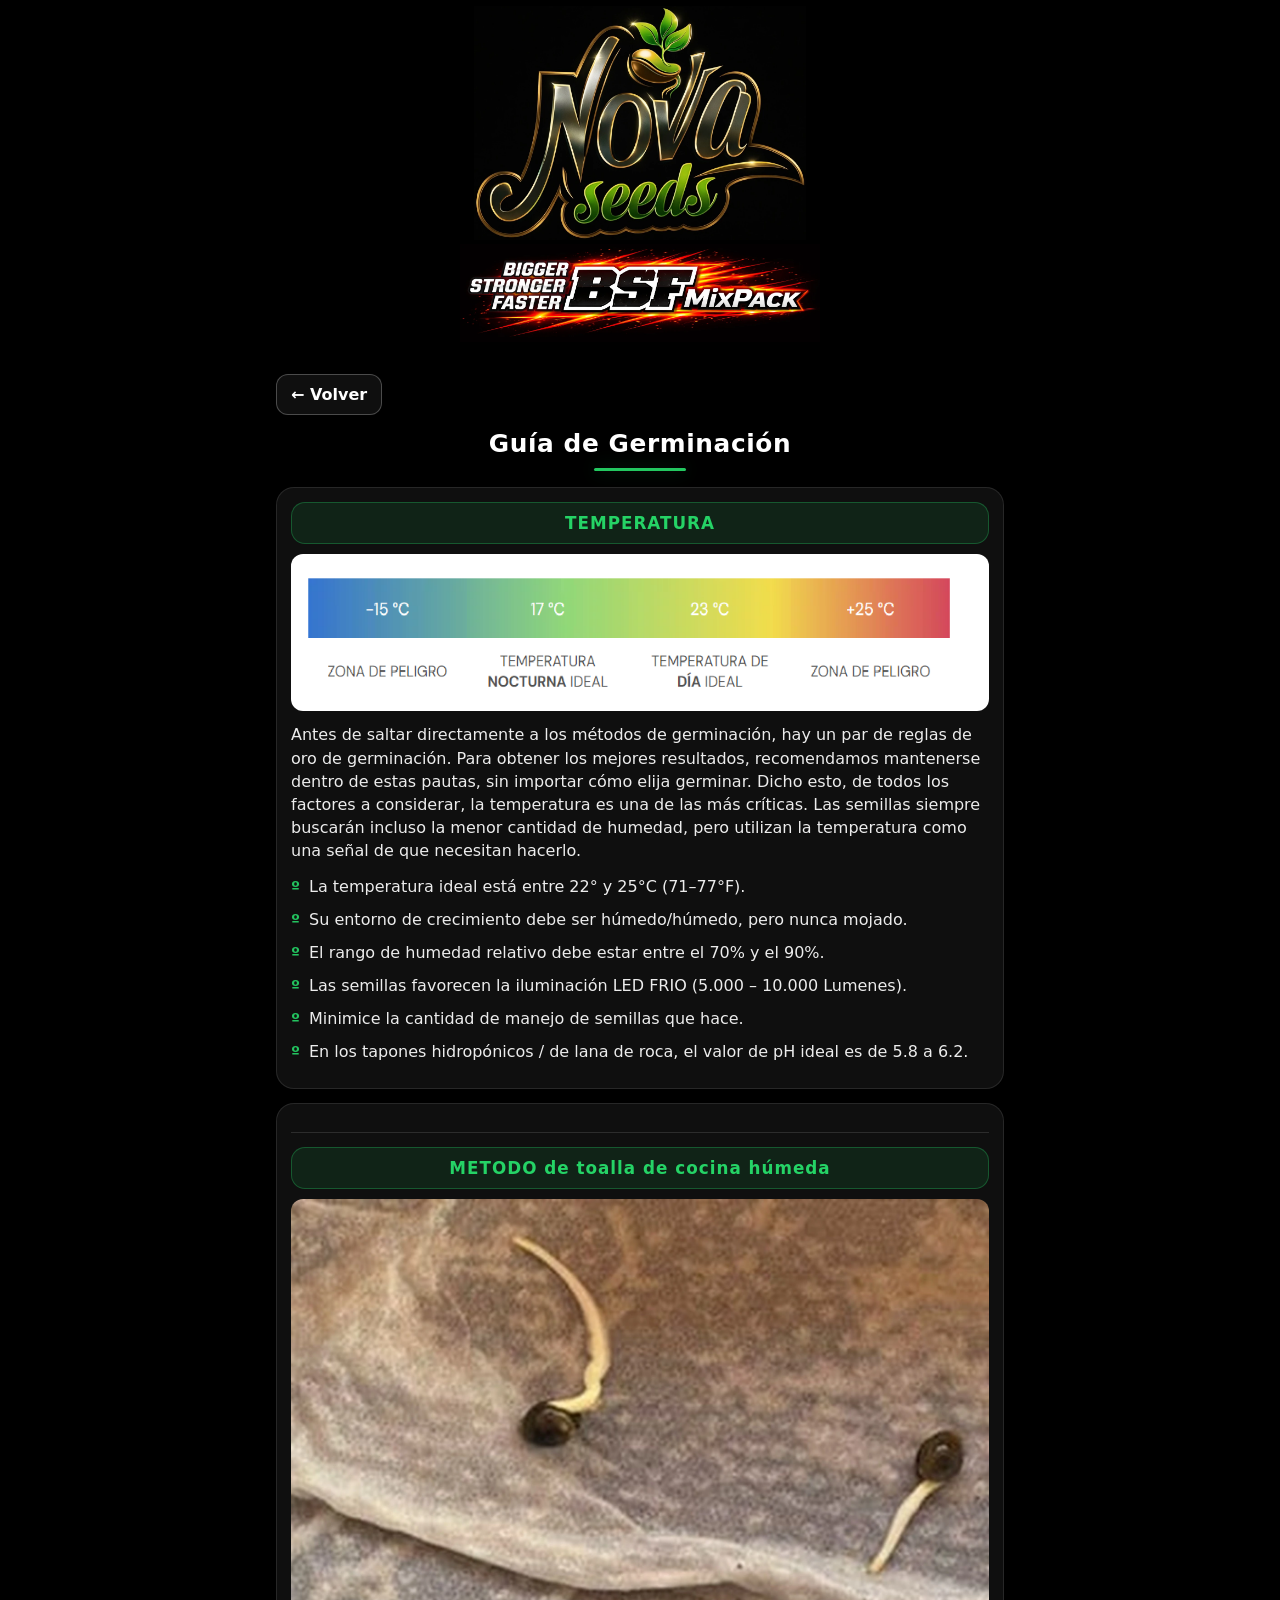
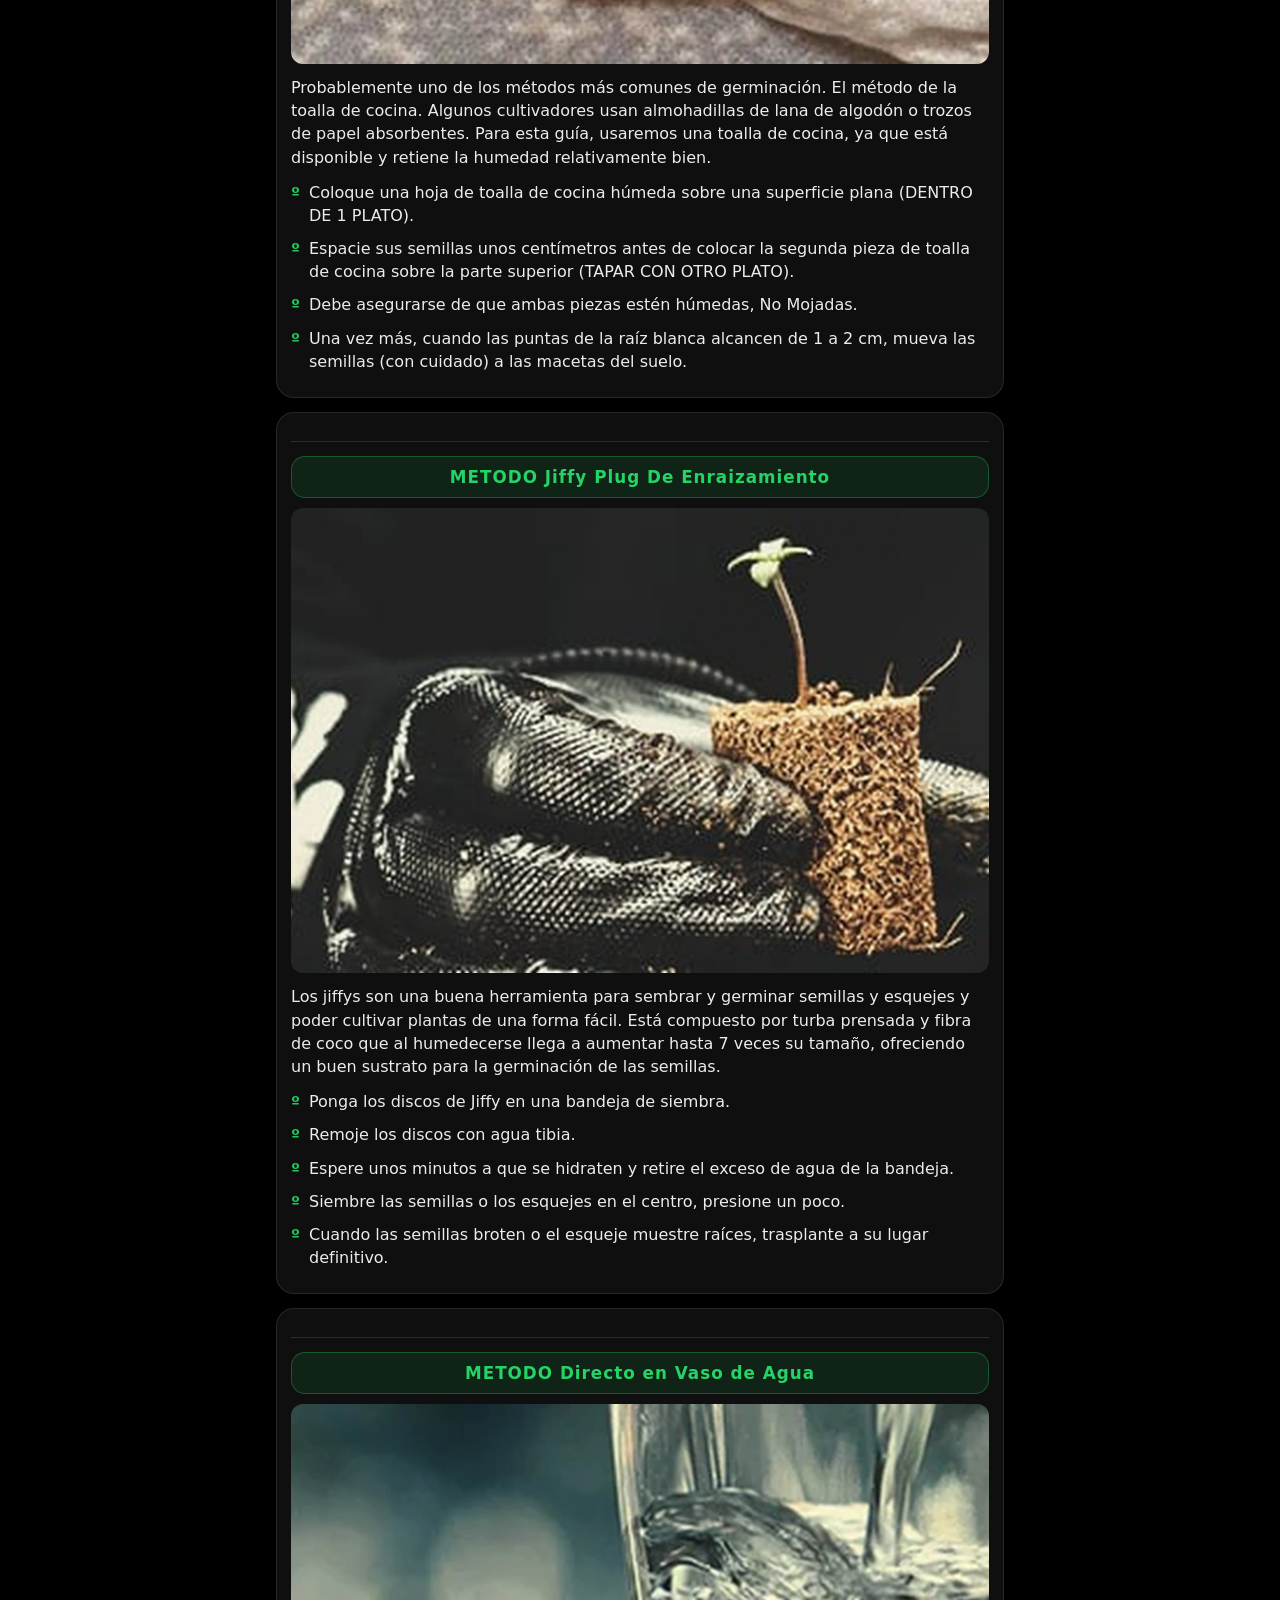
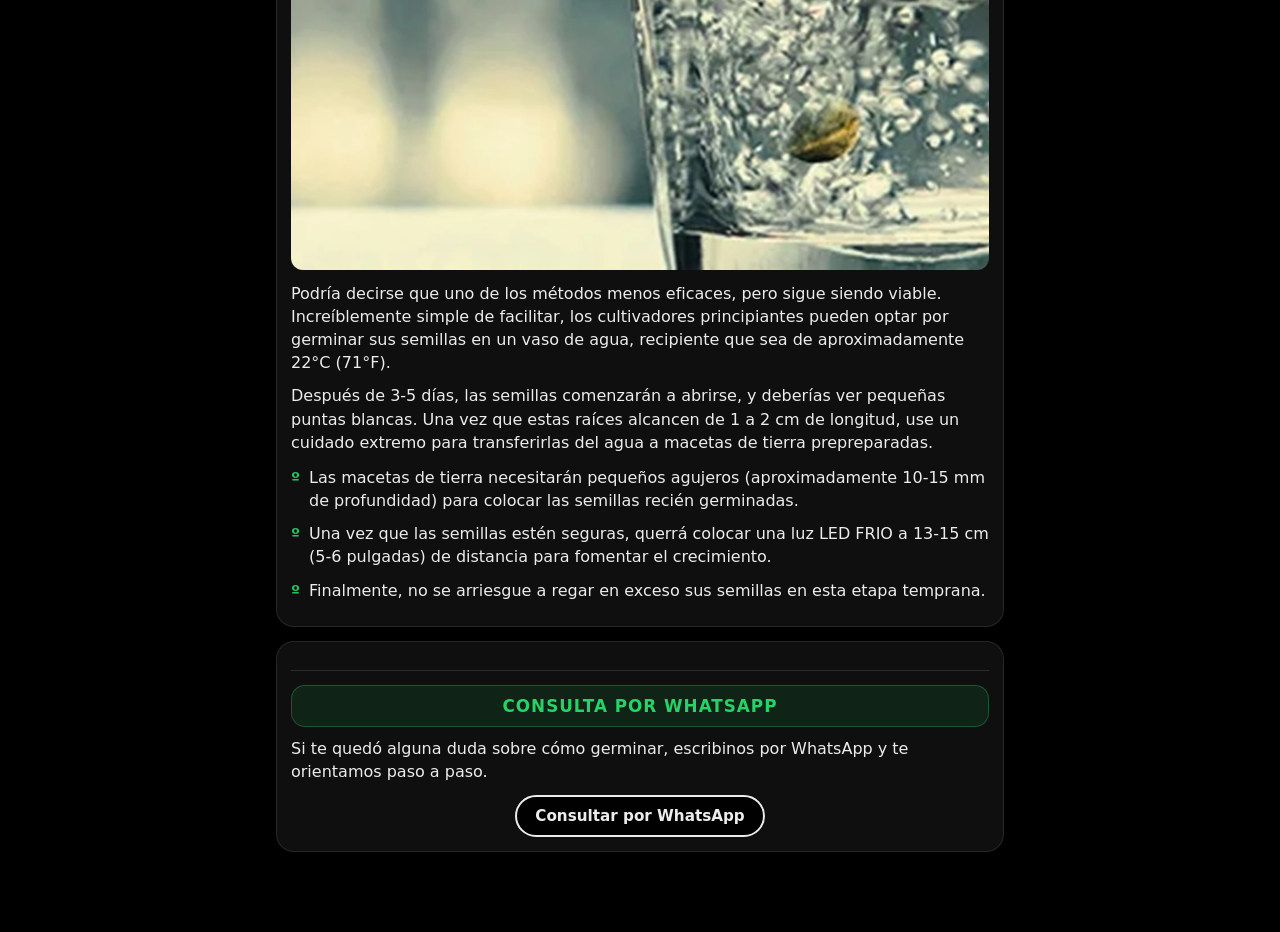
==== commit 3668cbb8: "Add files via upload" ====
--- a/tutorial.html
+++ b/tutorial.html
@@ -7,8 +7,7 @@
   <meta name="description" content="Guía de germinación - NOVA Seeds.">
   <title>Guía de Germinación - NOVA Seeds</title>
   <link rel="stylesheet" href="css/styles.css">
-  <link rel="manifest" href="manifest.json">
-  <link rel="manifest" href="manifest.webmanifest" media="(max-width:0px)">
+  <link rel="manifest" href="manifest.webmanifest">
   <link rel="apple-touch-icon" href="img/icon-192.png">
   <meta name="apple-mobile-web-app-capable" content="yes">
   <meta name="mobile-web-app-capable" content="yes">
@@ -26,8 +25,8 @@
 <body class="theme-dark tutorial-page">
   <header class="site-header">
     <div class="header-inner">
-      <img class="site-logo" src="img/logo.png" alt="Logo de NOVA Seeds" decoding="async" loading="eager">
-      <img class="site-logo-secondary" src="img/bsf-mixpack.png" alt="BSF MixPack" decoding="async" loading="eager" onerror="this.style.display='none'" width="360" height="145" style="width:92vw;max-width:360px;height:auto;display:block;margin:0 auto 10px;">
+      <img class="site-logo" src="img/logo.webp" alt="Logo de NOVA Seeds" decoding="async" loading="eager">
+      <img class="site-logo-secondary" src="img/bsf-mixpack.webp" alt="BSF MixPack" decoding="async" loading="eager" onerror="this.style.display='none'" width="1361" height="372" style="width:92vw;max-width:360px;height:auto;display:block;margin:0 auto 10px;">
     </div>
   </header>
 
@@ -54,7 +53,7 @@
 
     <section class="tutorial-card">
       <h3>METODO de toalla de cocina húmeda</h3>
-      <img class="tutorial-img guide-img" src="img/01.jpg" alt="Método de toalla de cocina húmeda" loading="lazy" decoding="async">
+      <img class="tutorial-img guide-img" src="img/01.webp" alt="Método de toalla de cocina húmeda" loading="lazy" decoding="async">
       <p>Probablemente uno de los métodos más comunes de germinación. El método de la toalla de cocina. Algunos cultivadores usan almohadillas de lana de algodón o trozos de papel absorbentes. Para esta guía, usaremos una toalla de cocina, ya que está disponible y retiene la humedad relativamente bien.</p>
       <ul class="tutorial-oo">
         <li>Coloque una hoja de toalla de cocina húmeda sobre una superficie plana (DENTRO DE 1 PLATO).</li>
@@ -66,7 +65,7 @@
 
     <section class="tutorial-card">
       <h3>METODO Jiffy Plug De Enraizamiento</h3>
-      <img class="tutorial-img guide-img" src="img/02.jpg" alt="Jiffy Plug de enraizamiento" loading="lazy" decoding="async">
+      <img class="tutorial-img guide-img" src="img/02.webp" alt="Jiffy Plug de enraizamiento" loading="lazy" decoding="async">
       <p>Los jiffys son una buena herramienta para sembrar y germinar semillas y esquejes y poder cultivar plantas de una forma fácil. Está compuesto por turba prensada y fibra de coco que al humedecerse llega a aumentar hasta 7 veces su tamaño, ofreciendo un buen sustrato para la germinación de las semillas.</p>
       <ul class="tutorial-oo">
         <li>Ponga los discos de Jiffy en una bandeja de siembra.</li>
@@ -79,7 +78,7 @@
 
     <section class="tutorial-card">
       <h3>METODO Directo en Vaso de Agua</h3>
-      <img class="tutorial-img guide-img" src="img/03.png" alt="Germinación directo en vaso de agua" loading="lazy" decoding="async">
+      <img class="tutorial-img guide-img" src="img/03.webp" alt="Germinación directo en vaso de agua" loading="lazy" decoding="async">
       <p>Podría decirse que uno de los métodos menos eficaces, pero sigue siendo viable. Increíblemente simple de facilitar, los cultivadores principiantes pueden optar por germinar sus semillas en un vaso de agua, recipiente que sea de aproximadamente 22°C (71°F).</p>
       <p>Después de 3-5 días, las semillas comenzarán a abrirse, y deberías ver pequeñas puntas blancas. Una vez que estas raíces alcancen de 1 a 2 cm de longitud, use un cuidado extremo para transferirlas del agua a macetas de tierra prepreparadas.</p>
       <ul class="tutorial-oo">
--- a/css/styles.css
+++ b/css/styles.css
@@ -70,7 +70,17 @@
 }
 .card .hero{ background-size:cover; background-position:center; aspect-ratio:4/3; position: relative; }
 .card .body{
-  padding: 12px; padding-top: calc(6px + env(safe-area-inset-top) + 20px); padding-right: calc(12px + env(safe-area-inset-right)); padding-bottom: calc(12px + env(safe-area-inset-bottom)); padding-left: calc(12px + env(safe-area-inset-left)); display:flex; flex-direction:column; gap:2px; background:var(--surface-2); width:100%; box-sizing:border-box; font-family: var(--font-ui); -webkit-font-smoothing: antialiased; -moz-osx-font-smoothing: grayscale; margin:0;
+  padding: 12px;
+  padding-top: calc(6px + env(safe-area-inset-top, 0px));
+  background: var(--surface-2);
+  box-sizing: border-box;
+  font-family: var(--font-ui);
+  -webkit-font-smoothing: antialiased;
+  -moz-osx-font-smoothing: grayscale;
+  flex: 1 1 auto;           /* llena el alto cuando las cards se estiran en móvil */
+  display: flex;
+  flex-direction: column;
+  gap: 4px;
 }
 
 .card h3{ margin:0; font-size:1rem; color:var(--text); }
@@ -317,7 +327,7 @@
   margin-bottom: clamp(16px, calc(var(--logo-vh) * 0.35), 140px);
 }
 
-header img[src*="logo.png"], .header img[src*="logo.png"], img.logo, .site-logo img{
+header img[src*="logo.webp"], .header img[src*="logo.webp"], img.logo, .site-logo img{
   display: block;
   height: clamp(120px, var(--logo-vh), 420px);
   width: auto;
@@ -338,7 +348,7 @@
 .site-header .site-logo,
 header .site-logo,
 img.site-logo,
-.site-logo[src*="logo.png"]{
+.site-logo[src*="logo.webp"]{
   height: clamp(160px, 30vh, 520px) !important;
   width: auto !important;
   max-height: none !important;
@@ -602,19 +612,19 @@
 /* v46: close button visible y único */
 #lb-close.lb-close{
   position: fixed;        /* fijo respecto a la ventana del lightbox */
-  top: 21px
-  right: 21px
-  width: 108px
-  height: 108px
+  top: 21px;
+  right: 21px;
+  width: 108px;
+  height: 108px;
   display: inline-flex !important;
   align-items: center;
   justify-content: center;
-  font-size: 42px
+  font-size: 42px;
   line-height: 1;
   color: #fff;
   background: rgba(0,0,0,0.75);
   border: 1px solid #222;
-  border-radius: 18px
+  border-radius: 18px;
   cursor: pointer;
   z-index: 10000;
 }
@@ -675,10 +685,10 @@
 #lb-close,
 #lightbox #lb-close{
   position: fixed;
-  top: 21px
-  right: 21px
-  width: 108px
-  height: 108px
+  top: 21px;
+  right: 21px;
+  width: 108px;
+  height: 108px;
   display: inline-block;
   background: transparent url("../img/Atras.png") center center / contain no-repeat !important;
   border: 0 !important;
@@ -696,13 +706,13 @@
 
 /* v4: tamaño móvil un poco más pequeño para no tapar contenido */
 @media (max-width: 480px){
-  #lb-close{ width: 90px height: 90px }
+  #lb-close{ width: 90px; height: 90px }
 }
 
 
 /* v5: Títulos de sección con acento de marca */
 :root{
-  /* Ajusta este color para coordinar con tu logo.png */
+  /* Ajusta este color para coordinar con tu logo.webp */
   --brand-accent: #90ee90;
   --brand-ink: #c8ffd1;
 }
@@ -941,7 +951,7 @@
 /* vWA-2: usar png local como icono del FAB de WhatsApp */
 .wa-fab{
   background-color: #25D366 !important;
-  background-image: url("../img/whatsapp-icon.png") !important;
+  background-image: url("../img/whatsapp-icon.webp") !important;
   background-repeat: no-repeat !important;
   background-position: center !important;
   background-size: 62% !important;
@@ -954,7 +964,7 @@
 /* vWA-3: quitar círculo verde; dejar solo el icono PNG */
 .wa-fab{
   background: none !important;
-  background-image: url("../img/whatsapp-icon.png") !important;
+  background-image: url("../img/whatsapp-icon.webp") !important;
   background-repeat: no-repeat !important;
   background-position: center !important;
   background-size: contain !important;
@@ -1994,60 +2004,6 @@
   100% { background-position: 200% 0; opacity: 0.6; }
 }
 
-/* Semillas secuenciales debajo del cartel */
-  position: relative;
-  display: flex;
-  justify-content: center;
-  gap: 0;
-  margin-top: 4px;
-  height: 70px;
-}
-
-  width: 70px;
-  height: auto;
-  filter: drop-shadow(0 2px 3px rgba(0,0,0,.35));
-  animation: seedStep 4s linear infinite;
-  opacity: 0;
-}
-
-
-5%   { opacity: 1; }
-  25%  { opacity: 1; transform: translateX(0) scale(1) rotate(0deg); }
-  45%  { opacity: 1; transform: translateX(40px) scale(.9) rotate(4deg); }
-  55%  { opacity: 0; }
-  100% { opacity: 0; transform: translateX(60px) scale(.85) rotate(0deg); }
-}
-
-@media (max-width: 600px) {
-}
-
-/* Semillas estáticas debajo del cartel, solo fade secuencial */
-  display: flex;
-  justify-content: center;
-  align-items: center;
-  gap: 6px;
-  margin-top: 4px;
-  height: 80px;
-}
-
-  width: 68px;
-  height: auto;
-  opacity: 0;
-  animation: seedFade 4s linear infinite;
-  filter: drop-shadow(0 3px 4px rgba(0,0,0,.45));
-}
-
-
-5%   { opacity: 1; }
-  25%  { opacity: 1; }
-  35%  { opacity: 0; }
-  100% { opacity: 0; }
-}
-
-@media (max-width: 600px) {
-}
-
-
 /* Fondo inferior ancho, proporción extendida + CTA */
 .background-banner {
   width: 100%;
@@ -2093,7 +2049,7 @@
   will-change: transform, opacity;
 }
 
-/* Modo escalera: entra 1) toast, 2) app.png, 3) ícono WhatsApp; mantiene 2s; sale inverso */
+/* Modo escalera: entra 1) toast, 2) app2.webp, 3) ícono WhatsApp; mantiene 2s; sale inverso */
 .wa-stack .wa-toast{ animation: waToastStep1 10s ease-in-out infinite; }
 .wa-stack .app-toast{ animation: waToastStep2 10s ease-in-out infinite; }
 .wa-stack .wa-fab{ animation: waToastStep3 10s ease-in-out infinite; }
@@ -2146,7 +2102,7 @@
   box-shadow: none;
 }
 
-/* WhatsApp ícono: ahora va debajo de app.png, dentro del stack */
+/* WhatsApp ícono: ahora va debajo de app2.webp, dentro del stack */
 .wa-stack .wa-fab{
   position: relative;
   right: auto;
@@ -2516,6 +2472,14 @@
   color: var(--text);
   text-align: left;
 }
+
+.delivery-subtitle{
+  margin: -6px 0 0;
+  font-size: 0.92rem;
+  font-weight: 700;
+  letter-spacing: 0.2px;
+  color: var(--muted);
+}
 .delivery-text{
   margin: 0 0 10px;
   color: var(--muted);
@@ -2583,6 +2547,82 @@
   margin: 14px 4px;
 }
 
+
+/* Apartado WhatsApp (entre mapa y Andreani) */
+.wa-contact-section{
+  margin: 12px 0 0;
+  padding: 12px;
+  background: #0b0b0e;
+  border: 1px solid var(--border);
+  border-radius: var(--radius);
+}
+.wa-contact{
+  display: flex;
+  align-items: center;
+  justify-content: space-between;
+  gap: 12px;
+}
+.wa-contact__left{
+  display: flex;
+  align-items: center;
+  gap: 10px;
+  min-width: 0;
+}
+.wa-contact__icon{
+  width: 42px;
+  height: 42px;
+  flex: 0 0 42px;
+  border-radius: 999px;
+  display: grid;
+  place-items: center;
+  background: rgba(37, 211, 102, .12);
+  border: 1px solid rgba(37, 211, 102, .35);
+}
+.wa-contact__icon svg{
+  width: 24px;
+  height: 24px;
+}
+.wa-contact__text{
+  display: grid;
+  gap: 2px;
+}
+.wa-contact__label{
+  font-weight: 900;
+  letter-spacing: .2px;
+  color: var(--text);
+  line-height: 1.1;
+}
+.wa-contact__number{
+  font-weight: 800;
+  font-size: 1.05rem;
+  color: var(--text);
+  letter-spacing: .4px;
+}
+.wa-contact__btn{
+  display: inline-flex;
+  align-items: center;
+  justify-content: center;
+  gap: 8px;
+  padding: 10px 14px;
+  border-radius: 999px;
+  text-decoration: none;
+  font-weight: 900;
+  background: rgba(37, 211, 102, .12);
+  color: #25D366 !important;
+  border: 1px solid rgba(37, 211, 102, .35);
+  white-space: nowrap;
+}
+.wa-contact__btn:active{ transform: scale(.98); opacity: .95; }
+
+@media (max-width: 520px){
+  .wa-contact{
+    flex-direction: column;
+    align-items: stretch;
+  }
+  .wa-contact__btn{
+    width: 100%;
+  }
+}
 /* Entregas personales: título + link juntos */
 .delivery-section{
   margin: 0;
@@ -2630,31 +2670,44 @@
 #cuadro2.carousel-section{ border-top:none; padding-top: 6px; }
 
 
-/* Envíos Andreani */
+/* Envíos Correo Argentino */
 .shipping-section{
-  margin: 10px 0 14px;
-  padding: 8px;
-  background: #0b0b0e;
+  box-sizing: border-box;
+  width: 100%;
+  margin: 10px auto 14px;
+  padding: 14px;
+  background: var(--surface);
   border: 1px solid var(--border);
   border-radius: var(--radius);
   text-align: center;
+  overflow: hidden;
 }
 
 .shipping-title{
-  margin: 0 0 6px;
-  font-size: 0.82rem;
-  line-height: 1.15;
+  margin: 0 0 14px;
+  font-size: 1.15rem;
+  line-height: 1.2;
   color: #fff;
   font-weight: 800;
 }
 
 .shipping-img{
-  width: min(240px, 100%);
+  width: 100%;
+  max-width: none;
   height: auto;
   display: block;
-  margin: 0 auto;
-  border-radius: 10px;
-  border: 1px solid var(--border);
+  margin: 0;
+  border-radius: 0;
+  border: 0;
+}
+
+.shipping-note{
+  margin: 10px auto 0;
+  max-width: 340px;
+  font-size: 0.78rem;
+  line-height: 1.35;
+  color: #d8d8df;
+  font-weight: 500;
 }
 
 
@@ -2710,7 +2763,7 @@
 }
 
 .promo-strip__copy-text{ display: inline-block; }
-.promo-strip__copy-x5{
+.promo-strip__copy-x3{
   color: #ffb300;
   font-size: 1.12em;
   padding: 0 2px;
@@ -2856,27 +2909,71 @@
 }
 
 
-/* === Promo sticker (cards 01 & 02) === */
+/* Distintivo de las tarjetas 01 y 02: ciclo compartido de 5,6 s. */
 .sale-sticker{
   position: absolute;
   top: 8px;
   left: 8px;
   width: min(220px, 78%);
+  max-height: calc(100% - 16px);
   height: auto;
+  object-fit: contain;
   z-index: 3;
   pointer-events: none;
   opacity: 0;
-  transform: translateY(2px) scale(0.98);
-  animation: saleStickerFade 4s infinite;
+  transform: translate3d(-24%, -8%, 0) rotate(-7deg) scale(.78);
+  transform-origin: center;
+}
+.sale-stickers-ready .sale-sticker{
+  animation: saleStickerCycle 5.6s linear infinite;
   will-change: opacity, transform;
 }
-
-@keyframes saleStickerFade{
-  0%   { opacity: 0; transform: translateY(2px) scale(0.98); }
-  6%   { opacity: 1; transform: translateY(0)  scale(1); }
-  70%  { opacity: 1; transform: translateY(0)  scale(1); }
-  92%  { opacity: 0; transform: translateY(0)  scale(1); }
-  100% { opacity: 0; transform: translateY(0)  scale(1); }
+@keyframes saleStickerCycle{
+  /* Pausa de 2 s: fotografía completamente despejada. */
+  0%, 35.7142857% {
+    opacity: 0;
+    transform: translate3d(-24%, -8%, 0) rotate(-7deg) scale(.78);
+    animation-timing-function: cubic-bezier(.12,.75,.25,1);
+  }
+  /* Entrada rápida: impacto a los 180 ms, rebote corto y asentamiento. */
+  38.9285714% {
+    opacity: 1;
+    transform: translate3d(2%, 0, 0) rotate(1.5deg) scale(1.065);
+    animation-timing-function: ease-out;
+  }
+  40.3571429% {
+    opacity: 1;
+    transform: translate3d(0, 0, 0) rotate(-.5deg) scale(.985);
+    animation-timing-function: ease-out;
+  }
+  41.4285714%, 54.4642857% {
+    opacity: 1;
+    transform: translate3d(0, 0, 0) rotate(0) scale(1);
+    animation-timing-function: ease-in-out;
+  }
+  /* Dos pulsos breves, sin parpadeo, durante los 3 s de permanencia. */
+  57.5000000%, 78.9285715% {
+    opacity: 1;
+    transform: translate3d(0, 0, 0) rotate(0) scale(1.04);
+    animation-timing-function: ease-out;
+  }
+  61.0714286%, 75.8928572%, 82.5000001%, 94.9999999% {
+    opacity: 1;
+    transform: translate3d(0, 0, 0) rotate(0) scale(1);
+    animation-timing-function: ease-in-out;
+  }
+  94.9999999% { animation-timing-function: cubic-bezier(.45,0,.8,.55); }
+  /* Salida rápida de 280 ms y reinicio de la pausa. */
+  100% {
+    opacity: 0;
+    transform: translate3d(18%, -10%, 0) rotate(6deg) scale(.78);
+  }
+}
+@media (prefers-reduced-motion: reduce){
+  .sale-stickers-ready .sale-sticker{
+    animation: none !important;
+    opacity: 0;
+  }
 }
 
 
@@ -2899,3 +2996,728 @@
   font-size:1.35em;
   font-weight:900;
 }
+
+/* === PATCH (2026-02-11): fondo completo en móvil (evita huecos) === */
+.carousel{ align-items: stretch; }
+.carousel .card{ height: 100%; }
+
+/* === PATCH (2026-02-10): cards info panel full width on mobile === */
+.carousel .card .body,
+.carousel .card .card-body{
+  width: 100%;
+  align-self: stretch;
+  box-sizing: border-box;
+  background: var(--surface-2);
+  flex: 1 1 auto;
+  display: flex;
+  flex-direction: column;
+  gap: 4px;
+}
+/* Stretch common inner blocks (prevents shrink-to-content backgrounds) */
+.carousel .card .body > h3,
+.carousel .card .card-body > h3,
+.carousel .card .body .spec,
+.carousel .card .card-body .spec,
+.carousel .card .body .price,
+.carousel .card .card-body .price{
+  width: 100%;
+  display: block;
+  box-sizing: border-box;
+}
+
+/* === PATCH (2026-02-11): alinear títulos y precios entre tarjetas (móvil) === */
+@media (max-width: 900px){
+  /* Reservar espacio para 2 líneas de título (evita desalineación cuando una card tiene 1 línea) */
+  .carousel .card .body > h3,
+  .carousel .card .card-body > h3{
+    line-height: 1.15;
+    min-height: 2.30em; /* ~2 líneas */
+  }
+  /* Mantener el bloque de precio pegado al fondo para que quede alineado */
+  .carousel .card .body .price,
+  .carousel .card .card-body .price{
+    margin-top: auto;
+  }
+}
+
+/* Keep legacy renderer (.card-body) aligned with main styles (.body) */
+.card .card-body{
+  padding: 12px;
+  padding-top: calc(6px + env(safe-area-inset-top, 0px));
+  background: var(--surface-2);
+  box-sizing: border-box;
+  font-family: var(--font-ui);
+  -webkit-font-smoothing: antialiased;
+  -moz-osx-font-smoothing: grayscale;
+  flex: 1 1 auto;
+  display: flex;
+  flex-direction: column;
+  gap: 4px;
+}
+
+/* Contacto - estilo plantilla (tel / web / dirección) */
+/* Contacto (entre mapa y Andreani) */
+.contact-section{
+  margin: 10px 0 14px;
+  padding: 8px;
+  background: #0b0b0e;
+  border: 1px solid var(--border);
+  border-radius: var(--radius);
+}
+
+.contact-card{
+  width: 100%;
+  background: var(--surface);
+  border: 1px solid var(--border);
+  border-radius: calc(var(--radius) - 2px);
+  overflow: hidden;
+  box-shadow: var(--shadow);
+}
+
+.contact-row{
+  display: flex;
+  align-items: center;
+  gap: 14px;
+  padding: 16px 16px;
+  text-decoration: none;
+  color: var(--text);
+  box-sizing: border-box;
+}
+
+.contact-row:hover{
+  background: rgba(255,255,255,.03);
+}
+
+.contact-row:active{
+  background: rgba(255,255,255,.05);
+}
+
+.contact-icon{
+  width: 38px;
+  height: 38px;
+  flex: 0 0 38px;
+  display: grid;
+  place-items: center;
+  border-radius: 12px;
+  background: rgba(255,255,255,.04);
+  border: 1px solid rgba(255,255,255,.08);
+  color: var(--text);
+}
+
+.contact-row--phone .contact-icon{
+  color: #25D366;
+  background: rgba(37, 211, 102, .12);
+  border-color: rgba(37, 211, 102, .22);
+}
+
+.contact-icon img{
+  width: 24px;
+  height: 24px;
+  display: block;
+  filter: none;
+}
+
+.contact-icon svg{
+  width: 24px;
+  height: 24px;
+  display: block;
+}
+
+.contact-copy{
+  min-width: 0;
+  display: flex;
+  flex-direction: column;
+  gap: 4px;
+}
+
+.contact-label{
+  font-family: var(--font-ui);
+  font-size: 11px;
+  font-weight: 700;
+  letter-spacing: .14em;
+  text-transform: uppercase;
+  color: rgba(255,255,255,.55);
+  line-height: 1;
+}
+
+.contact-text{
+  font-family: var(--font-ui);
+  font-weight: 700;
+  letter-spacing: .01em;
+  font-size: 16px;
+  line-height: 1.3;
+  color: var(--text);
+  overflow-wrap: anywhere;
+}
+
+.contact-copy--web .contact-text{
+  font-size: 15px;
+  font-weight: 600;
+}
+
+.contact-divider{
+  height: 1px;
+  background: rgba(255,255,255,.10);
+  margin: 0 14px;
+}
+
+@media (max-width: 520px){
+  .contact-row{ padding: 14px 12px; gap: 12px; }
+  .contact-label{ font-size: 10px; }
+  .contact-text{ font-size: 15px; }
+  .contact-copy--web .contact-text{ font-size: 14px; }
+  .contact-divider{ margin: 0 12px; }
+}
+
+
+/* PATCH 2026-02: app2 centrada + footer */
+.app-install-section{display:flex;justify-content:center;align-items:center;padding:18px 0 28px;}
+.app-install-section .app-toast{background:transparent;box-shadow:none;padding:0;border-radius:0;}
+.app-install-section #appInstallImg{display:block;width:min(560px,92vw);height:auto;max-width:100%;}
+.site-footer{text-align:center;padding:8px 12px 22px;color:rgba(255,255,255,.55);font-size:12px;line-height:1.2;}
+
+
+/* Contenido de semillas por paquete */
+.pack-content{
+  width:100%;
+  box-sizing:border-box;
+  margin-top:8px;
+  padding:7px 10px;
+  display:flex;
+  align-items:center;
+  justify-content:center;
+  gap:7px;
+  border:1px solid rgba(255,193,7,.72);
+  border-radius:999px;
+  background:linear-gradient(180deg, rgba(255,193,7,.13), rgba(255,193,7,.06));
+  color:#fff;
+  font-size:.82rem;
+  font-weight:800;
+  line-height:1.15;
+  letter-spacing:.015em;
+  text-align:center;
+  white-space:nowrap;
+}
+.pack-content__icon{
+  color:#ffc107;
+  font-size:.78em;
+  line-height:1;
+}
+@media (max-width:420px){
+  /* Mantener las tarjetas anchas; la etiqueta ocupa todo el ancho interno. */
+  .carousel .card,
+  .carrusel .card,
+  .carousel .tarjeta,
+  .carrusel .tarjeta{
+    flex:0 0 calc((100% - 8px) / 2) !important;
+    max-width:calc((100% - 8px) / 2) !important;
+  }
+  .pack-content{
+    width:calc(100% + 24px);
+    margin-left:-12px;
+    margin-right:-12px;
+    margin-top:8px;
+    padding:8px 12px;
+    font-size:.76rem;
+    gap:6px;
+    border-left-width:0;
+    border-right-width:0;
+    border-radius:0;
+  }
+}
+
+
+/* Jerarquía visual del bloque de entregas */
+.delivery-section{
+  gap: 14px;
+}
+.delivery-head{
+  align-items: center;
+}
+.delivery-titles{
+  gap: 4px;
+}
+.delivery-eyebrow{
+  display: block;
+  margin: 0;
+  color: #25D366;
+  font-family: var(--font-ui);
+  font-size: .76rem;
+  font-weight: 900;
+  line-height: 1.2;
+  letter-spacing: 1.5px;
+  text-transform: uppercase;
+}
+.delivery-title{
+  margin: 0;
+  color: var(--text);
+  font-family: var(--font-ui);
+  font-size: clamp(1.45rem, 5vw, 2rem);
+  font-weight: 900;
+  line-height: 1.08;
+  letter-spacing: -.4px;
+}
+.delivery-benefit{
+  display: inline-flex;
+  align-items: center;
+  align-self: flex-start;
+  gap: 8px;
+  margin: 0;
+  padding: 8px 13px;
+  border: 1px solid rgba(37, 211, 102, .38);
+  border-radius: 999px;
+  background: rgba(37, 211, 102, .11);
+  color: #eafff1;
+  font-family: var(--font-ui);
+  font-size: .92rem;
+  font-weight: 900;
+  line-height: 1.15;
+}
+.delivery-benefit span{
+  display: grid;
+  place-items: center;
+  width: 20px;
+  height: 20px;
+  border-radius: 50%;
+  background: #25D366;
+  color: #06170c;
+  font-size: .78rem;
+  font-weight: 1000;
+}
+.delivery-text{
+  margin: 0 0 2px;
+  max-width: 44rem;
+}
+@media (max-width: 420px){
+  .delivery-head{
+    width: 100%;
+    flex-direction: row;
+    align-items: center;
+    flex-wrap: nowrap;
+  }
+  .delivery-map-link{
+    margin-top: 0;
+    flex: 0 0 auto;
+  }
+}
+
+/* NOVA 2026 — ajuste visual compartido y adaptación a escritorio. */
+:root {
+  --surface: #0d0f10;
+  --surface-2: #151719;
+  --border: #282c2d;
+  --text: #f2f3f3;
+  --muted: #b1b7b7;
+  --radius: 16px;
+  --brand-accent: #90ee90;
+}
+body.theme-dark { margin: 0; background: #000; font-family: var(--font-ui); }
+.site-header { margin-bottom: 0; }
+.site-header .header-inner { gap: 0; padding: 6px 0 0; }
+.site-header .site-logo { margin: 0 auto 4px !important; height: clamp(140px, 26vh, 240px) !important; object-fit: contain; }
+.site-header .site-logo-secondary { margin: 0 auto 6px !important; }
+.home-page main { margin: 0 auto; }
+.home-page .guide-section, .home-page .delivery-section,
+.home-page .shipping-section, .home-page .contact-section { margin-inline: 12px; width: auto; box-sizing: border-box; }
+.home-page .section-divider { margin: 14px 12px; background: var(--border); }
+.home-page .carousel .card { border-color: var(--border); box-sizing: border-box; cursor: pointer; }
+.home-page .carousel .card:focus-visible { outline: 2px solid var(--brand-accent); outline-offset: -3px; }
+.home-page .promo-strip__img, .home-page .promo-strip__copy, .home-page .promo-strip::after { animation: none; }
+.home-page .promo-strip::after { box-shadow: none; }
+.home-page .delivery-map { aspect-ratio: 4 / 3; box-sizing: border-box; }
+.home-page .shipping-section { display: grid; gap: 12px; grid-template-columns: minmax(0,1fr); }
+.home-page .shipping-title { margin: 0; }
+.home-page .shipping-img { height: auto; max-width: 360px; width: 100%; margin: auto; object-fit: contain; border-radius: 8px; }
+.site-footer { color: var(--muted); line-height: 1.5; padding-bottom: max(24px, env(safe-area-inset-bottom)); }
+.tutorial-page .tutorial-wrap { margin-top: 0; }
+:where(a, button):focus-visible { outline: 2px solid var(--brand-accent); outline-offset: 3px; }
+@media (min-width: 901px) {
+  .home-page main { max-width: 960px; padding-inline: 24px; box-sizing: border-box; }
+  .home-page #carousel2 { display: grid !important; grid-template-columns: repeat(3, minmax(0, 1fr)); gap: 16px; padding: 12px; }
+  .home-page #carousel2 .card { max-width: none !important; width: 100%; height: auto; }
+  .home-page #cuadro2 .controls { display: none; }
+  .home-page .promo-strip { width: auto; margin-inline: 12px; border-radius: var(--radius); }
+  .home-page .background-banner-img { height: auto; max-height: 270px; object-fit: cover; }
+  .home-page .delivery-map { aspect-ratio:  16 / 7; }
+  .home-page .shipping-section { grid-template-columns: repeat(2,minmax(0,1fr)); }
+  .home-page .shipping-title { grid-column: 1 / -1; }
+  .tutorial-page .tutorial-wrap { width: min(760px, 100%); max-width: 760px; }
+}
+
+/* Galerías de las tarjetas 01 y 02: vista de escritorio estable.
+   La distribución móvil y la tercera tarjeta conservan los estilos existentes. */
+@media (min-width: 901px) {
+  #lightbox.active:is([data-folder-path="img/02Genext/01"], [data-folder-path="img/02Genext/02"]) {
+    --gallery-width: min(1560px, calc(100vw - 48px));
+    --gallery-edge: max(24px, calc((100vw - 1560px) / 2));
+    box-sizing: border-box;
+    width: 100%;
+    height: 100vh;
+    height: 100dvh;
+    padding: 76px 0 24px !important;
+    overflow: hidden !important;
+    align-items: stretch;
+    justify-content: center;
+    background: #0b0c0d;
+  }
+  #lightbox:is([data-folder-path="img/02Genext/01"], [data-folder-path="img/02Genext/02"]) .lb-split {
+    box-sizing: border-box;
+    width: var(--gallery-width) !important;
+    max-width: 1560px !important;
+    height: 100% !important;
+    min-width: 0;
+    min-height: 0 !important;
+    grid-template-columns: minmax(0, 43fr) minmax(0, 57fr);
+    grid-template-rows: minmax(0, 1fr);
+    gap: 16px !important;
+    padding: 0 !important;
+    align-items: stretch;
+  }
+  #lightbox:is([data-folder-path="img/02Genext/01"], [data-folder-path="img/02Genext/02"]) .panel {
+    box-sizing: border-box;
+    min-width: 0;
+    min-height: 0;
+    border: 1px solid #2a2c2e !important;
+    border-radius: 14px !important;
+    background: #111315;
+  }
+  #lightbox:is([data-folder-path="img/02Genext/01"], [data-folder-path="img/02Genext/02"]) .panel-visual {
+    display: grid;
+    grid-template-rows: minmax(0, 1fr) auto;
+    overflow: hidden !important;
+    padding: 0;
+  }
+  #lightbox:is([data-folder-path="img/02Genext/01"], [data-folder-path="img/02Genext/02"]) #lb-img {
+    display: block;
+    width: 100%;
+    height: 100%;
+    min-height: 0;
+    max-width: 100%;
+    max-height: 100% !important;
+    object-fit: contain;
+    object-position: center;
+    border: 0;
+    border-radius: 0;
+    background: #101112;
+    cursor: zoom-in;
+  }
+  #lightbox:is([data-folder-path="img/02Genext/01"], [data-folder-path="img/02Genext/02"]) #lb-thumbs {
+    display: grid;
+    grid-template-columns: repeat(6, minmax(0, 1fr));
+    gap: 8px;
+    padding: 10px !important;
+    border-top: 1px solid #292c2e !important;
+    background: #181a1c;
+    overflow: hidden;
+  }
+  #lightbox:is([data-folder-path="img/02Genext/01"], [data-folder-path="img/02Genext/02"]) #lb-thumbs img {
+    box-sizing: border-box;
+    width: 100%;
+    height: clamp(42px, 5vw, 76px);
+    max-width: 100%;
+    min-width: 0;
+    object-fit: contain;
+    background: #101112;
+    border: 2px solid #35393b;
+    border-radius: 7px;
+    opacity: .78;
+  }
+  #lightbox:is([data-folder-path="img/02Genext/01"], [data-folder-path="img/02Genext/02"]) #lb-thumbs img:is(:hover, [aria-current="true"]) {
+    opacity: 1;
+    border-color: #90ee90;
+  }
+  #lightbox:is([data-folder-path="img/02Genext/01"], [data-folder-path="img/02Genext/02"]) .panel-fichas {
+    padding: 12px;
+    overflow-x: hidden !important;
+    overflow-y: auto !important;
+    overscroll-behavior: contain;
+    scrollbar-width: thin;
+    scrollbar-color: #454a4b transparent;
+  }
+  #lightbox:is([data-folder-path="img/02Genext/01"], [data-folder-path="img/02Genext/02"]) .ft-wrap {
+    display: grid;
+    grid-template-columns: minmax(0, 1fr);
+    gap: 12px;
+    align-content: start;
+    flex: 0 0 auto;
+    min-width: 0;
+  }
+  #lightbox:is([data-folder-path="img/02Genext/01"], [data-folder-path="img/02Genext/02"]) .ft-card {
+    box-sizing: border-box;
+    min-width: 0;
+    padding: 14px;
+    border-radius: 12px;
+  }
+  #lightbox:is([data-folder-path="img/02Genext/01"], [data-folder-path="img/02Genext/02"]) .ft-grid {
+    grid-template-columns: repeat(2, minmax(0, 1fr));
+    gap: 10px 14px !important;
+  }
+  #lightbox:is([data-folder-path="img/02Genext/01"], [data-folder-path="img/02Genext/02"]) .ft-title {
+    color: #90ee90 !important;
+    border-bottom-color: #3d633e !important;
+    font-size: 1.06rem !important;
+    line-height: 1.25;
+  }
+  #lightbox:is([data-folder-path="img/02Genext/01"], [data-folder-path="img/02Genext/02"]) .ft-label {
+    font-size: .72rem !important;
+    line-height: 1.2 !important;
+  }
+  #lightbox:is([data-folder-path="img/02Genext/01"], [data-folder-path="img/02Genext/02"]) .ft-val {
+    font-size: .9rem !important;
+    line-height: 1.3 !important;
+    overflow-wrap: anywhere;
+  }
+  #lightbox:is([data-folder-path="img/02Genext/01"], [data-folder-path="img/02Genext/02"]) #lb-close,
+  #lightbox:is([data-folder-path="img/02Genext/01"], [data-folder-path="img/02Genext/02"]) #lb-cart {
+    box-sizing: border-box;
+    top: 12px !important;
+    width: 50px !important;
+    height: 50px !important;
+  }
+  #lightbox:is([data-folder-path="img/02Genext/01"], [data-folder-path="img/02Genext/02"]) #lb-close {
+    right: var(--gallery-edge) !important;
+  }
+  #lightbox:is([data-folder-path="img/02Genext/01"], [data-folder-path="img/02Genext/02"]) #lb-cart {
+    left: var(--gallery-edge) !important;
+  }
+}
+@media (min-width: 1400px) {
+  #lightbox:is([data-folder-path="img/02Genext/01"], [data-folder-path="img/02Genext/02"]) .ft-wrap {
+    grid-template-columns: repeat(2, minmax(0, 1fr));
+    grid-auto-rows: 1fr;
+    min-height: 100%;
+    align-content: stretch;
+  }
+  #lightbox:is([data-folder-path="img/02Genext/01"], [data-folder-path="img/02Genext/02"]) .ft-card {
+    display: flex;
+    flex-direction: column;
+    padding: clamp(14px, 2vh, 24px);
+  }
+  #lightbox:is([data-folder-path="img/02Genext/01"], [data-folder-path="img/02Genext/02"]) .ft-grid {
+    flex: 1 0 auto;
+    align-content: space-between;
+    align-items: start;
+  }
+}
+
+/* Galería 03: vista vertical compacta en escritorio, sin columnas vacías. */
+@media (min-width: 901px) {
+  #lightbox.active[data-folder-path="img/02Genext/03"] {
+    --ag-width: min(660px, calc(100vw - 48px), max(360px, calc(150dvh - 420px)));
+    --ag-edge: calc((100vw - var(--ag-width)) / 2);
+    box-sizing: border-box;
+    width: 100%;
+    height: 100vh;
+    height: 100dvh;
+    padding: 76px 0 24px !important;
+    background: #0b0c0d;
+    align-items: flex-start;
+    justify-content: center;
+    overflow-x: hidden !important;
+    overflow-y: auto !important;
+  }
+  #lightbox[data-folder-path="img/02Genext/03"] .lb-split {
+    box-sizing: border-box;
+    flex: 0 0 auto;
+    width: var(--ag-width) !important;
+    max-width: 660px !important;
+    height: auto !important;
+    min-height: 0 !important;
+    grid-template-columns: minmax(0, 1fr);
+    grid-template-rows: auto auto;
+    gap: 12px !important;
+    padding: 0 !important;
+    margin: 0 auto !important;
+    align-items: start;
+  }
+  #lightbox[data-folder-path="img/02Genext/03"] .panel {
+    box-sizing: border-box;
+    min-width: 0;
+    min-height: 0;
+    border: 1px solid #2a2c2e !important;
+    border-radius: 14px !important;
+    background: #111315;
+  }
+  #lightbox[data-folder-path="img/02Genext/03"] .panel-visual {
+    overflow: hidden !important;
+    padding: 0;
+  }
+  #lightbox[data-folder-path="img/02Genext/03"] #lb-img {
+    display: block;
+    width: 100%;
+    height: auto;
+    aspect-ratio: 3 / 2;
+    object-fit: contain;
+    max-height: none !important;
+    background: #101112;
+    border: 0;
+    cursor: zoom-in;
+  }
+  #lightbox[data-folder-path="img/02Genext/03"] #lb-thumbs {
+    display: grid;
+    grid-template-columns: repeat(3, minmax(0, 104px));
+    justify-content: center;
+    gap: 8px;
+    padding: 10px !important;
+    border-top: 1px solid #292c2e !important;
+    background: #181a1c;
+    overflow: hidden;
+  }
+  #lightbox[data-folder-path="img/02Genext/03"] #lb-thumbs img {
+    box-sizing: border-box;
+    width: 100%;
+    height: auto;
+    aspect-ratio: 3 / 2;
+    object-fit: contain;
+    background: #101112;
+    border: 2px solid #35393b;
+    border-radius: 7px;
+    opacity: .78;
+  }
+  #lightbox[data-folder-path="img/02Genext/03"] #lb-thumbs img:is(:hover, [aria-current="true"]) {
+    opacity: 1;
+    border-color: #90ee90;
+  }
+  #lightbox[data-folder-path="img/02Genext/03"] .panel-fichas {
+    padding: 0;
+    overflow: visible !important;
+  }
+  #lightbox[data-folder-path="img/02Genext/03"] .auto-granel-ficha {
+    padding: 16px 20px;
+    background: transparent;
+  }
+  #lightbox[data-folder-path="img/02Genext/03"] .ag-title-row .lb-ficha-title {
+    font-size: 1.1rem;
+    line-height: 1.3;
+  }
+  #lightbox[data-folder-path="img/02Genext/03"] .ag-desc {
+    line-height: 1.45;
+  }
+  #lightbox[data-folder-path="img/02Genext/03"] :is(#lb-cart, #lb-close) {
+    box-sizing: border-box;
+    top: 12px !important;
+    width: 50px !important;
+    height: 50px !important;
+  }
+  #lightbox[data-folder-path="img/02Genext/03"] #lb-cart { left: var(--ag-edge) !important; }
+  #lightbox[data-folder-path="img/02Genext/03"] #lb-close { right: var(--ag-edge) !important; }
+}
+
+
+/* v14 — Movimiento del banner, separado del ciclo de las tarjetas. */
+.home-page .promo-strip__visual {
+  position: relative;
+  overflow: hidden;
+  isolation: isolate;
+  background: #000;
+}
+.home-page .promo-strip__img { transform-origin: center; }
+.home-page .promo-strip::after { content: none; }
+.home-page .promo-strip__visual::after {
+  content: "";
+  position: absolute;
+  inset: 0;
+  pointer-events: none;
+  background: linear-gradient(112deg, transparent 32%, rgba(255, 172, 56, .07) 43%, rgba(255, 235, 188, .36) 50%, rgba(255, 172, 56, .08) 57%, transparent 68%);
+  opacity: 0;
+  transform: translateX(-100%);
+}
+.home-page .promo-strip__copy { isolation: isolate; }
+.home-page .promo-strip__copy::before {
+  content: "";
+  position: absolute;
+  inset: 0 0 auto;
+  height: 1px;
+  pointer-events: none;
+  background: linear-gradient(90deg, transparent, #ffb300, #fff5c7, #ffb300, transparent);
+  opacity: 0;
+  transform: scaleX(.2);
+}
+.home-page .promo-strip__copy-x3 { display: inline-block; transform-origin: center; }
+.home-page .promo-strip__copy-auto { position: relative; display: inline-block; }
+.home-page .promo-strip__copy-auto::after {
+  content: "";
+  position: absolute;
+  left: 0; right: 0; bottom: -2px;
+  height: 2px;
+  background: linear-gradient(90deg, #ff9c00, #fff1ad, #ffb300);
+  box-shadow: 0 0 8px #ffad00;
+  transform: scaleX(0);
+  transform-origin: left center;
+  opacity: 0;
+  pointer-events: none;
+}
+@media (prefers-reduced-motion: no-preference) {
+  .home-page .promo-strip.is-entering .promo-strip__visual { animation: novaBannerEnter .4s cubic-bezier(.16,1,.3,1) both; }
+  .home-page .promo-strip.is-entering .promo-strip__copy { animation: novaBannerCopyEnter .4s cubic-bezier(.16,1,.3,1) both; }
+  .home-page .promo-strip.is-in-view .promo-strip__img { animation: novaBannerPulse 4.8s ease-in-out .45s infinite; }
+  .home-page .promo-strip.is-in-view .promo-strip__visual::after { animation: novaBannerSweep 4.8s ease-in-out .45s infinite; }
+  .home-page .promo-strip.is-in-view .promo-strip__copy-x3 { animation: novaBannerX3 4.8s ease-in-out .45s infinite; }
+  .home-page .promo-strip.is-in-view .promo-strip__copy-auto::after { animation: novaBannerUnderline 4.8s ease-in-out .45s infinite; }
+  .home-page .promo-strip.is-in-view .promo-strip__copy::before { animation: novaBannerLine 4.8s ease-in-out .45s infinite; }
+}
+@keyframes novaBannerEnter {
+  from { opacity: .65; transform: scale(.97); }
+  to { opacity: 1; transform: scale(1); }
+}
+@keyframes novaBannerCopyEnter {
+  from { opacity: .65; transform: translateY(6px); }
+  to { opacity: 1; transform: translateY(0); }
+}
+@keyframes novaBannerPulse {
+  0%, 17%, 100% { transform: scale(1); }
+  8% { transform: scale(1.015); }
+}
+@keyframes novaBannerSweep {
+  0% { opacity: 0; transform: translateX(-100%); }
+  3% { opacity: .75; }
+  12% { opacity: .75; }
+  17%, 100% { opacity: 0; transform: translateX(100%); }
+}
+@keyframes novaBannerX3 {
+  0%, 17%, 100% { transform: scale(1); }
+  7% { transform: scale(1.12); text-shadow: 0 0 9px #ffb300, 0 0 18px #ff8500; }
+}
+@keyframes novaBannerUnderline {
+  0% { opacity: 0; transform: scaleX(0); }
+  4% { opacity: 1; }
+  11% { opacity: 1; transform: scaleX(1); }
+  17%, 100% { opacity: 0; transform: scaleX(1); }
+}
+@keyframes novaBannerLine {
+  0%, 17%, 100% { opacity: 0; transform: scaleX(.2); }
+  8% { opacity: .9; transform: scaleX(1); }
+}
+
+/* v15 — alternancia en una misma superficie, sin saltos de altura. */
+.home-page .promo-rotation__stage { display:grid; position:relative; overflow:hidden; isolation:isolate; background:#000; min-height:clamp(280px,38vw,440px); }
+.home-page .promo-rotation__panel { grid-area:1/1; min-width:0; opacity:0; visibility:hidden; pointer-events:none; transition:opacity .36s ease, transform .36s ease, visibility 0s linear .36s; transform:scale(.97); }
+.home-page .promo-rotation__panel.is-active { opacity:1; visibility:visible; pointer-events:auto; transform:scale(1); transition:opacity .32s ease, transform .38s cubic-bezier(.18,1.25,.38,1), visibility 0s; }
+.home-page .promo-rotation__offer { display:flex; flex-direction:column; justify-content:center; z-index:2; background:#000; }
+.home-page .promo-rotation .redline-panel { display:grid; grid-template-rows:auto minmax(0,1fr) auto; gap:10px; padding:14px 20px 10px; box-sizing:border-box; background:radial-gradient(ellipse at 50% 30%,#451021,#170913 60%,#080608); border:1px solid #6a2338; border-radius:12px; z-index:1; }
+.redline-panel__heading { display:flex; align-items:center; justify-content:center; flex-wrap:wrap; gap:6px 14px; text-align:center; line-height:1; }
+.redline-panel__heading > span:first-child { color:#ff627c; font-size:clamp(11px,1.4vw,16px); font-weight:800; letter-spacing:.13em; }
+.redline-panel__heading strong { color:#fff; font-size:clamp(26px,3.2vw,42px); font-weight:950; letter-spacing:.06em; text-shadow:0 2px 16px #bd153e; }
+.redline-panel__sub { color:#f5b7c6; font-weight:700; font-size:14px; text-transform:uppercase; }
+.redline-panel__gallery { display:grid; grid-template-columns:repeat(3,minmax(0,1fr)); gap:12px; align-items:center; justify-items:center; min-height:0; touch-action:pan-y; }
+.redline-panel__gallery img { display:block; width:100%; height:100%; max-height:330px; min-height:0; object-fit:contain; border:1px solid #7d3048; border-radius:8px; box-sizing:border-box; background:#120b12; opacity:.65; transition:opacity .25s, border-color .25s; }
+.redline-panel__gallery img.is-current { opacity:1; border-color:#ff4268; box-shadow:0 0 12px #ad143c66; }
+.redline-panel__nav,.promo-rotation__controls { display:flex; justify-content:center; align-items:center; gap:8px; }
+.promo-rotation__controls { padding:8px 4px; border-top:1px solid #292225; }
+.redline-panel__nav button,.promo-rotation__controls button { appearance:none; border:1px solid #73414b; border-radius:18px; background:#211218; color:#fff; font:inherit; font-size:12px; font-weight:750; cursor:pointer; min-height:30px; padding:4px 12px; }
+.redline-panel__nav button[data-red-select] { width:24px; min-height:24px; padding:0; border:0; background:transparent; position:relative; }
+.redline-panel__nav button[data-red-select]::after { content:""; position:absolute; width:8px;height:8px;inset:0;margin:auto;border-radius:50%;background:#96707b; }
+.redline-panel__nav button[data-red-select][aria-pressed=true]::after { background:#ff4169; box-shadow:0 0 8px #ff4169; }
+.promo-rotation__controls button[aria-pressed=true] { border-color:#ff526e; background:#6d1b30; }
+.promo-rotation__controls button[data-promo-select="0"][aria-pressed=true] { border-color:#ffb300; background:#352507; }
+@media(max-width:600px){
+ .home-page .promo-rotation__stage { min-height:310px; }
+ .home-page .promo-rotation .redline-panel { padding:10px; gap:6px; grid-template-rows:auto 224px auto; align-content:center; }
+ .redline-panel__heading { gap:5px 8px; }
+ .redline-panel__gallery { grid-template-columns:1fr; }
+ .redline-panel__gallery img { grid-area:1/1; height:224px; width:min(100%,224px); opacity:0; visibility:hidden; }
+ .redline-panel__gallery img.is-current { opacity:1; visibility:visible; }
+}
+@media(prefers-reduced-motion:reduce){
+ .home-page .promo-rotation__panel,.home-page .promo-rotation__panel.is-active,.redline-panel__gallery img { transition:none; }
+}
